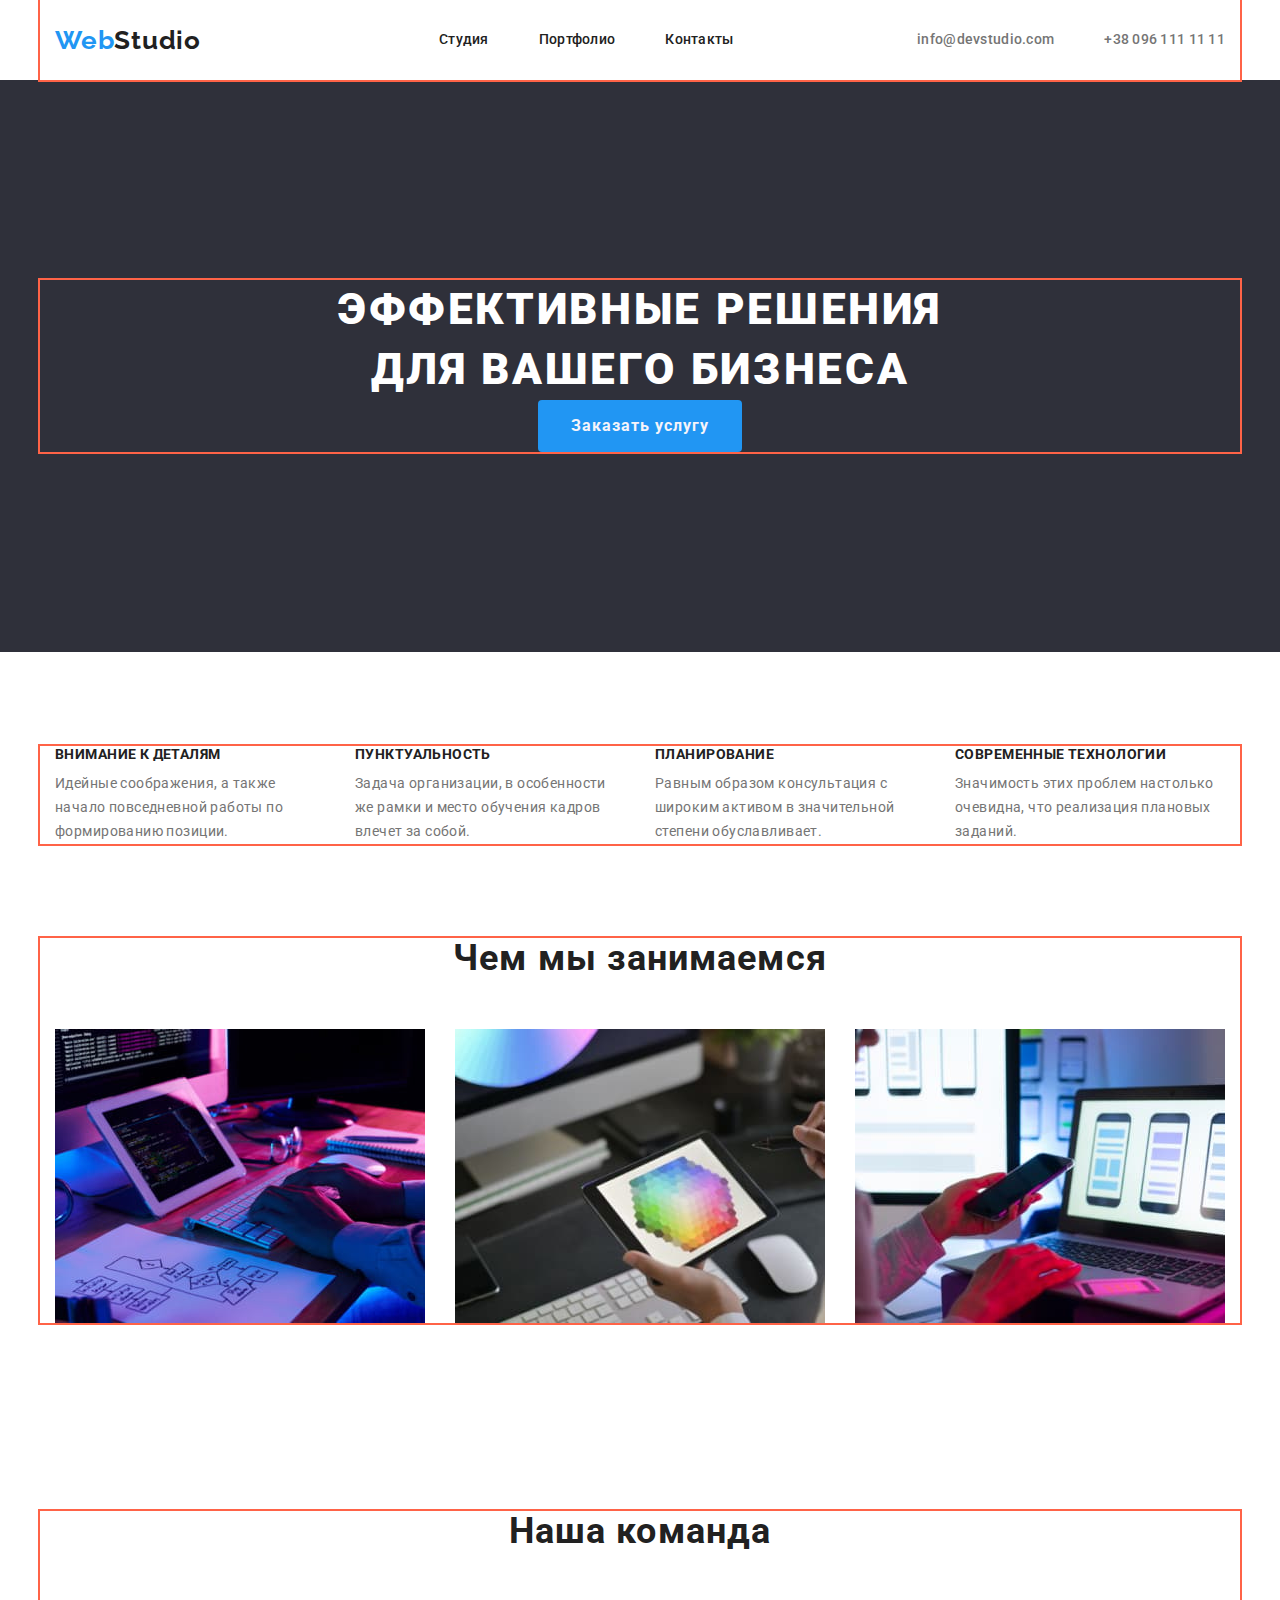
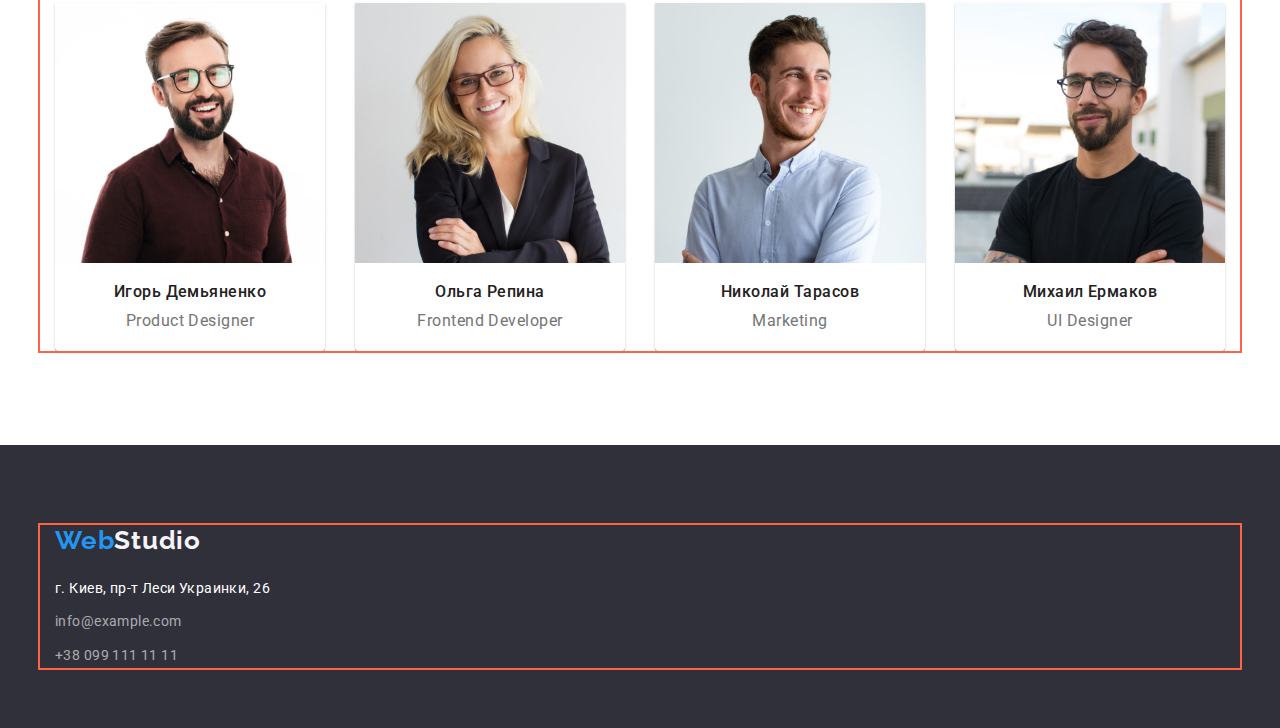
==== index.html @ 0904f3a1 "Initial commit" ====
<!DOCTYPE html>
<html lang="ru">
  <head>
    <meta charset="UTF-8" />
    <meta http-equiv="X-UA-Compatible" content="IE=edge" />
    <meta name="viewport" content="width=device-width, initial-scale=1.0" />
    <title>Homework#1</title>
    <link rel="preconnect" href="https://fonts.googleapis.com">
<link rel="preconnect" href="https://fonts.gstatic.com" crossorigin>
<link href="https://fonts.googleapis.com/css2?family=Raleway:wght@700&family=Roboto:wght@400;500;700;900&display=swap" rel="stylesheet">
<link rel="stylesheet" href="https://cdnjs.cloudflare.com/ajax/libs/modern-normalize/1.1.0/modern-normalize.min.css">
<link rel="stylesheet" href="./css/styles.css">

  </head>
  <body>
      <!--Навігація у шапці-->
    <header>
      <div class="container line">
        <nav class="main-nav">
          <a class="logo" href="./index.html">
            <span class="logo accent">Web</span><span class="logo basic">Studio</span>
          </a>
          <ul class="links list ">
            <li class="link-item">
              <a class="navigation" href="Студия">Студия</a>
            </li>
            <li class="link-item">
              <a class="navigation" href="./portfolio.html">Портфолио</a>
            </li>
            <li class="link-item">
              <a class="navigation" href="Контакты">Контакты</a>
            </li>
          </ul>
        </nav>  
        <ul class="address list">
          <li class="info">
            <a class="contact" href="mailto:info@devstudio.com">info@devstudio.com</a>
          </li>
          <li class=""info"> 
            <a class="contact" href="tel:+380961111111">+38 096 111 11 11</a>
           </li>
        </ul>   
      </div>
      
    </header>
    <main>
      <!-- Розділ Головне -->
      <section class="hero">
        <div class="container">
          <h1 class="header"> Эффективные решения <br> для вашего бизнеса</h1>
          <button class="button" type="button">Заказать услугу</button>
        </div>
        </section>
      
      <!-- Розділ Особливості -->
      <section class="section">
        <div class="container second">
          <h2 class="hidden-block">Особенности</h2>
          <ul class="feature-list list">
             <li class="list-item"> 
                <h3 class="features">Внимание к деталям</h3> 
               <p class="description"> 
                 Идейные соображения, а также начало повседневной работы по формированию позиции.
                </p>
             </li>
             <li class="list-item"> 
              <h3 class="features">Пунктуальность</h3> 
              <p class="description">
                Задача организации, в особенности же рамки и место обучения кадров влечет за собой.
              </p>
             </li>
             <li class="list-item"> 
              <h3 class="features">Планирование</h3> 
              <p class="description">
                Равным образом консультация с широким активом в значительной степени обуславливает.
              </p>
           </li>
           <li class="list-item"> 
            <h3 class="features">Современные технологии</h3> 
            <p class="description">
              Значимость этих проблем настолько очевидна, что реализация плановых заданий.
            </p>
           </li>
          </ul>
        </div>
        </section>
        

         <!-- Розділ Чим ми займаємося -->
         <section class="section what-we-do">
           <div class="container what-we-do">
            <h2 class="blocks"> Чем мы занимаемся</h2>
            <ul class="task-list">
              <li class="list-item">
               <img src="./images/img.jpg" alt="написание кода" width="370" height="294">
              </li>
              <li class="list-item">
               <img src="./images/box 3.jpg" alt="разработка приложений"width="370" height="294" >
              </li>
                <li class="list-item">
                 <img src="./images/img (1).jpg" alt="дизайн" width="370" height="294">
                </li>               
            </ul>
           </div>
         </section>
         <!-- Розділ Наша команда -->
         <section class="section">
           <div class="container">
            <h2 class="blocks">Наша команда</h2>
            <ul class="team-list">
                <li class="list-item">
                   <img src="./images/img (2).jpg" alt="Фото" width="270" height="260">
                   <h3 class="name">Игорь Демьяненко</h3>
                   <p class="occupation">Product Designer</p>
                </li>
                <li class="list-item">
                   <img src="./images/img (3).jpg" alt="Фото" width="270" height="260">
                   <h3 class="name">Ольга Репина</h3>
                   <p class="occupation">Frontend Developer</p>
                </li>
                <li class="list-item">
                   <img src="./images/img (4).jpg" alt="Фото" width="270" height="260">
                   <h3 class="name">Николай Тарасов</h3>
                   <p class="occupation">Marketing</p>
                </li>
                <li class="list-item">
                   <img src="./images/img (5).jpg" alt="Фото" width="270" height="260">
                   <h3 class="name">Михаил Ермаков</h3>
                   <p class="occupation">UI Designer</p>
                </li>                
            </ul>
           </div>   
         </section>
    </main>
      <footer class="footer">
        <div class="container footer-finish">
          <div class="webstudio">
            <a class="logotype" href="./index.html">
              <span class="logotype start">Web</span><span class="logotype end">Studio</span>
            </a>
          </div>
        
          <address class="address-footer">
              <ul class="info-list">
                  <li class="list-item">
                    <a class="map" href="https://www.google.com/maps/d/u/0/viewer?mid=10uSM3H-mIU3GznYo2szRIEphczw&hl=en_US&ll=50.427326999999984%2C30.538092&z=17">г. Киев, пр-т Леси Украинки, 26</a>
                  </li>
                  <li class="list-item">
                    <a class="contact-footer" href="mailto:info@example.com">info@example.com</a>
                  </li>
                  <li class="list-item">
                    <a class="contact-footer" href="tel:+380991111111">+38 099 111 11 11</a>
                  </li>
              </ul>
          </address>
        </div>
      </footer>
    
    
  </body>
</html>
---- css/styles.css ----
html {
    box-sizing: border-box;
}

*,
*::after,
*::before {
    box-sizing: inherit;
}

h1,
h2,
h3,
h4,
h5,
h6,
p {
    margin: 0;
}

ul{ 
    margin: 0; 
    padding: 0; 
    list-style: none; 
}

.link {
    text-decoration: none;
    color: inherit;
}

img {
    display: block;
    max-width: 100%;
    height: auto;
}

:root {
--main-text-color:#212121;
--secondary-text-color:#757575;
--main-background-color:#F5F4FA;
--secondary-background-color:#2F303A;
--logo-accent-color: #2196F3;
--logo-main-color: #F5F4FA;
--button-color: #F5F4FA;
--button-background-color:#2196F3;
--active-focus-color: #212121;
--link-text-color:#2196F3;
--link-background-color: #F5F4FA;
--rare-white-text-color: #FFFFFF;
--contacts-text-color: rgba(255, 255, 255, 0.6);
}
body{
    font-family: Roboto, sans-serif;
}

.container{
    width: 1200px;
    padding-left: 15px;
    padding-right: 15px;
    margin: 0 auto;
    outline: 2px solid tomato; 
}

/* LOGO */
.logo{
font-family: 'Raleway';
font-style: normal;
font-weight: 700;
font-size: 26px;
line-height: 1.19;
letter-spacing: 0.03em;
text-decoration: none;
}
.logo .accent{
color: var(--logo-accent-color);
}
.logo .basic{
color: var(--main-text-color);
}
/* LINKS */
.navigation{
color: var(--main-text-color);
text-decoration: none;
}
.navigation:hover {
 background-color: transparent;
 color: #2196F3;
 }
 .navigation:focus {
  color: var(--active-focus-color);
}
.navigation:active {
  color: var(--active-focus-color);
 }
.navigation {
 cursor: pointer;
 text-decoration: none;
 }
 .links .navigation{
     display: block;
     padding-top: 32px;
     padding-bottom: 32px;
 }
 /* WEBSTUDIO HEADER*/
 .line{
    display: flex;
    align-items: center;

} 
  /*LINKS */
  .links {
      display: flex;
  }
.link-item{
font-weight: 500;
font-size: 14px;
line-height: 1.14;
letter-spacing: 0.02em;
text-decoration: none;
list-style-type: none; 
color: var(--main-text-color);
background-color: transparent;
}
.links .link-item:not(:last-child){
    margin-right: 50px;
}
.links{
    margin-left: 238px;
}
.main-nav{
    display: flex;
    align-items: center;

}
.contact{
    list-style-type: none; 
}

.address{
    margin-left: auto;
}
/* ADDRESS */
.address{
    display: flex;
    align-items: center;
}
.address{
color: var(--secondary-text-color);
font-weight: 500;
font-size: 14px;
line-height: 1.14;
letter-spacing: 0.02em;
text-decoration: none;
list-style-type: none;
}
.address .info:not(:last-child){
    margin-right: 50px;
}
.address .contact{
    display: block;
    padding-top: 32px;
    padding-bottom: 32px;

}

.contact:hover {
background-color: transparent;
color: var(--link-text-color);
}
.contact:focus {
    color: var(--active-focus-color);
}
.contact:active {
    color: var(--active-focus-color);
}
.contact {
    cursor: pointer;
}
.contact{
    color:  var(--secondary-text-color);
    text-decoration: none;
}


/* MAIN */
.hero{
    background-color: var(--secondary-background-color);
    text-align: center;
    padding-top: 200px;
    padding-bottom: 200px;
  
}
.header{
color: var(--rare-white-text-color);
background-color: var(--secondary-background-color);

font-weight: 900;
font-size: 44px;
line-height: 1.36;
text-align: center;
letter-spacing: 0.06em;
text-transform: uppercase;
}
.button{
    border-radius: 4px;
    padding: 10px 32px;
    border: 1px solid transparent;
    align-items: center;
    text-align: center;
    
    font-weight: 700;
    font-size: 16px;
    line-height: 1.87;
    
    letter-spacing: 0.06em;
    color: var(--button-color);
    background-color: var(--button-background-color);
    }
.button:hover {
    background: var(--button-background-color);
    color: var(--button-color);
}
.button:focus {
    color: var(--active-focus-color);
}
.button:active {
    color: var(--active-focus-color);
}
.button{
    cursor: pointer;
}

/* SECTIONS */
.section{
    padding-top: 94px;
    padding-bottom: 94px;
}
/* FEATURES */

.blocks{
font-weight: 700;
font-size: 36px;
line-height: 1.16;
text-align: center;
letter-spacing: 0.03em;
color: var(--main-text-color);
}
.hidden-block{
    position: absolute;
    width: 1px;
    height: 1px;
    margin: -1px;
    border: 0;
    padding: 0;
    white-space: nowrap;
    clip-path: inset(100%);
    clip: rect(0 0 0 0);
    overflow: hidden;
}
.feature-list{
    display: flex;
}
.feature-list .list-item{
    width: 270px;
}
.feature-list .list-item:not(:last-child){
margin-right: 30px;
}

.list-item{
    list-style-type: none;
    text-decoration: none;
}
.features{
font-weight: 700;
font-size: 14px;
line-height: 1.16;
letter-spacing: 0.03em;
text-transform: uppercase;
color: var(--main-text-color);
}
.features{
    margin-bottom: 10px;
}
.description{
font-weight: 400;
font-size: 14px;
line-height: 1.71;
letter-spacing: 0.03em;
color: var(--secondary-text-color);
}
/* WHAT WE DO */
.what-we-do{
    padding-top: 0;
}
.blocks{
    margin-bottom: 50px;
}
.task-list{
    display: flex;
}
.what-we-do .list-item{
    width: 370px;
}
.what-we-do .list-item:not(:last-child){
    margin-right: 30px;
}
/* COMMAND */
.team-list{
    display: flex;
}
.team-list .list-item:not(:last-child){
    margin-right: 30px;  
}
.team-list .list-item{
    box-shadow: 0px 1px 3px rgba(0, 0, 0, 0.12), 0px 1px 1px rgba(0, 0, 0, 0.14), 0px 2px 1px rgba(0, 0, 0, 0.2);
border-radius: 0px 0px 4px 4px;
}

.name{
font-weight: 500;
font-size: 16px;
line-height: 1.18;
text-align: center;
letter-spacing: 0.03em;
color: var(--main-text-color);
padding-top: 20px;
margin-bottom: 10px;
}
.occupation{
    padding-bottom: 20px;
}
.occupation{
    font-weight: 400;
    font-size: 16px;
    line-height: 1.18;
    text-align: center;
    letter-spacing: 0.03em;
    color: var(--secondary-text-color);
}
/* ....................PORTFOLIO................ */
.button-list{
    display: flex;
    justify-content: center;
}

.button-list .button-item:not(:last-child){
    margin-right: 10px;
}
.button-list{
    list-style-type: none;
}
.button-list{
    margin-bottom: 50px;
}
.btn:hover {
    background: var(--button-background-color);
    color: var(--button-color);
}
.btn:focus {
    color: var(--button-background-color);
}
.btn:active {
    color: var(--button-background-color);
}
.btn {
    cursor: pointer;
}
.btn{
display: inline-block;
border-radius: 4px;
padding: 6px 22px;
min-width: 72px;
border: 1px solid transparent;

font-weight: 500;
font-size: 16px;
line-height: 1.62;
text-align: center;
letter-spacing: 0.03em;
text-align: center;
color: var(--main-text-color)
background-color: var(--link-background-color);
}


/* ...............PICTURES................... */
 .image-list{
    display: flex;
    flex-wrap: wrap;
}
.image-list{
list-style-type: none;
}
.image-item{
margin-right: 30px;
margin-bottom: 30px;
}
.image-item:nth-child(3n) {
 margin-right: 0;
 }
.image-item:nth-last-child(-n + 3) {
    margin-bottom: 0;
}
.image-item{
    width: 370px;
    border: 1px solid #EEEEEE;
}

.image-name{
font-weight: 700;
font-size: 18px;
line-height: 2;
letter-spacing: 0.06em;
color: var(--main-text-color);
padding-top: 20px;
margin-bottom: 5px;
}
.image-name{
    padding-left: 24px;
    padding-right: 24px;
}
.type{
font-weight: 400;
font-size: 16px;
line-height: 1.87;
letter-spacing: 0.03em;
color: var(--secondary-text-color);
padding-bottom: 20px;
}
.type{
    padding-left: 24px;
    padding-right: 24px;
}

/* ................................FOOTER .............*/
.container  .footer-finish{
max-width: 1600px;
}
.webstudio{
    margin-top: 20px;
    margin-bottom: 20px;
}
.logotype {
font-family: 'Raleway';
font-weight: 700;
font-size: 26px;
line-height: 1.19;
letter-spacing: 0.03em;
text-decoration: none;

}
.logotype .start{
color: var(--logo-accent-color);
}
.logotype .end {
    color: var(--logo-main-color);
}
.footer{
    padding-top:60px ;
    padding-bottom:60px ;
}
.footer {
background: var(--secondary-background-color);
font-style: normal;
font-weight: 400;
font-size: 14px;
line-height: 1.7;
letter-spacing: 0.03em;

}
.address-footer{
font-style: normal;
font-size: 14px;
line-height: 1.7;
letter-spacing: 0.03em;
}
.info-list .list-item:not(:last-child){
    margin-bottom: 10px;
}
.map{
    color: var(--rare-white-text-color);
    text-decoration: none;
}
.contact-footer{
    color: var(--contacts-text-color);
    text-decoration: none;
}
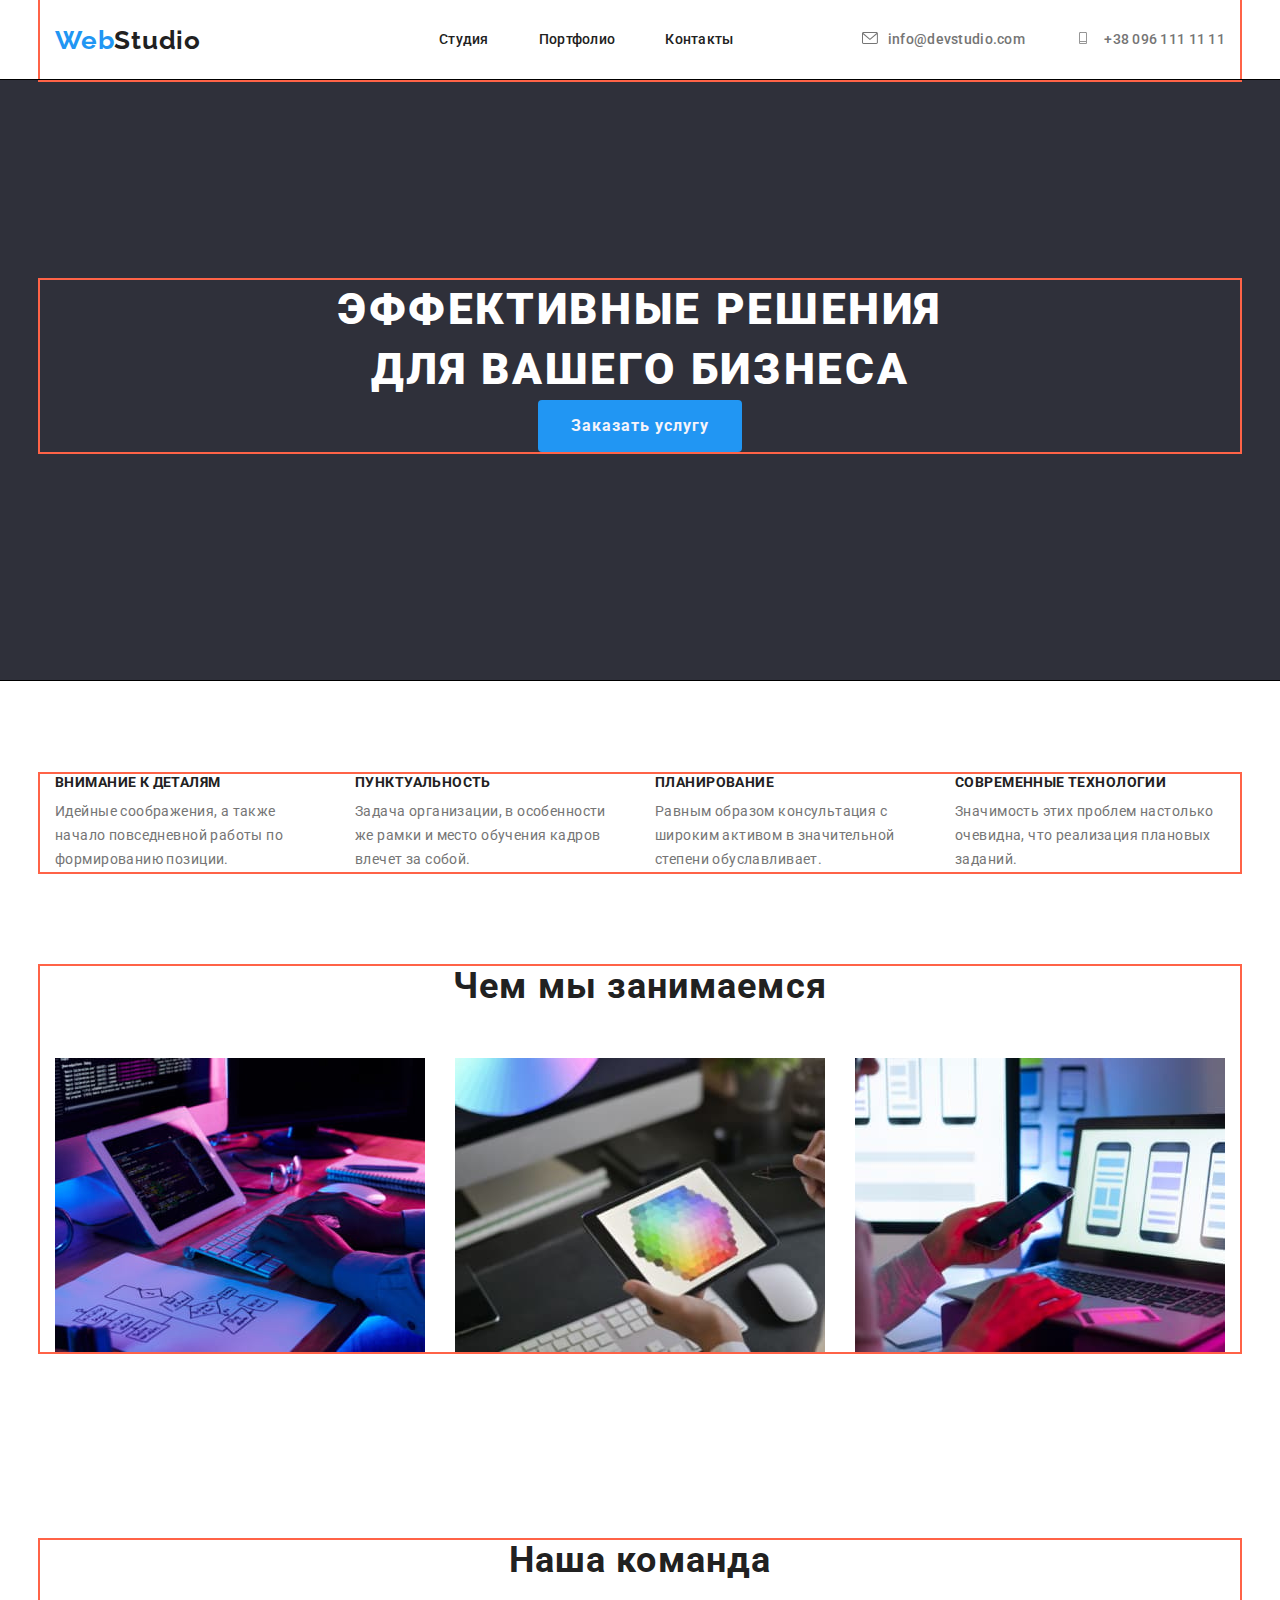
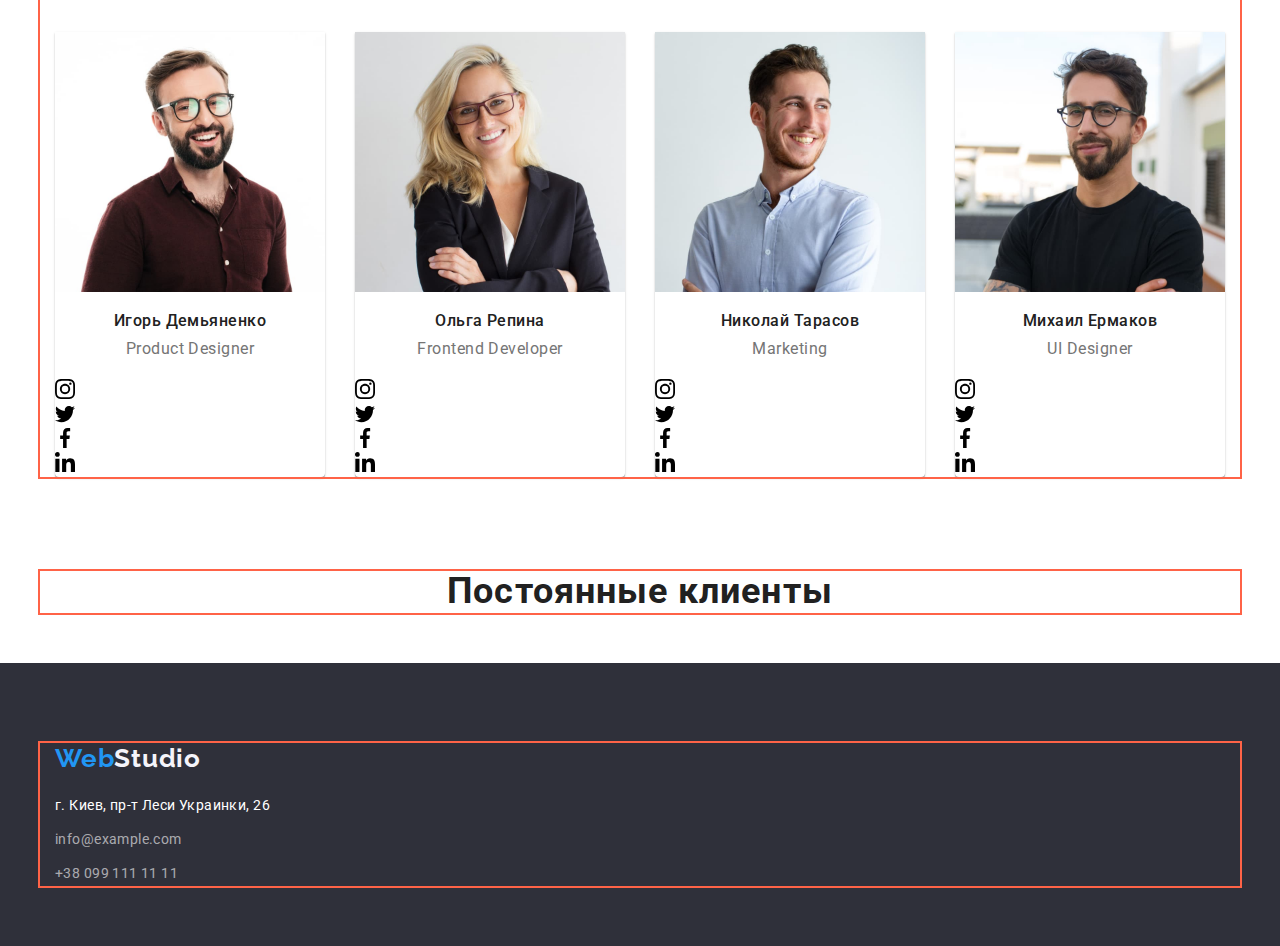
==== commit fad1864a: "кенвоы" ====
--- a/index.html
+++ b/index.html
@@ -34,10 +34,18 @@
         </nav>  
         <ul class="address list">
           <li class="info">
-            <a class="contact" href="mailto:info@devstudio.com">info@devstudio.com</a>
+            <a class="contact" href="mailto:info@devstudio.com">
+              <svg class="icon" width="16" height="12"> 
+                <use href="./images/icon/sprite.svg#envelope"></use> 
+            </svg>info@devstudio.com
+            </a>
           </li>
-          <li class=""info"> 
-            <a class="contact" href="tel:+380961111111">+38 096 111 11 11</a>
+          <li class="info"> 
+            <a class="contact" href="tel:+380961111111">
+              <svg class="icon" width="16" height="12"> 
+                <use href="./images/icon/sprite.svg#phone"></use> 
+            </svg> +38 096 111 11 11
+          </a>
            </li>
         </ul>   
       </div>
@@ -56,7 +64,7 @@
       <section class="section">
         <div class="container second">
           <h2 class="hidden-block">Особенности</h2>
-          <ul class="feature-list list">
+          <ul class="feature-list ">
              <li class="list-item"> 
                 <h3 class="features">Внимание к деталям</h3> 
                <p class="description"> 
@@ -112,24 +120,170 @@
                    <img src="./images/img (2).jpg" alt="Фото" width="270" height="260">
                    <h3 class="name">Игорь Демьяненко</h3>
                    <p class="occupation">Product Designer</p>
+                   <ul class="network-list"> 
+                    <li class="network-item"> 
+                        <a class="network-link" href="" aria-label="Instagram"> 
+                            <svg class="network-icon" width="20" height="20"> 
+                                <use href="./images/icon/sprite.svg#instagram"></use> 
+                            </svg> 
+                        </a> 
+                    </li> 
+                    <li class="network-item"> 
+                        <a class="network-link" href="" aria-label="Twitter"> 
+                            <svg class="network-icon" width="20" height="20"> 
+                                <use href="./images/icon/sprite.svg#twitter"></use> 
+                            </svg> 
+                        </a> 
+                    </li> 
+                    <li class="network-item"> 
+                        <a class="network-link" href="" aria-label="Facebook"> 
+                            <svg class="network-icon" width="20" height="20"> 
+                                <use href="./images/icon/sprite.svg#facebook"></use> 
+                            </svg> 
+                        </a> 
+                    </li> 
+                    <li class="network-item"> 
+                        <a class="network-link" href="" aria-label="Linkedin"> 
+                            <svg class="network-icon" width="20" height="20"> 
+                                <use href="./images/icon/sprite.svg#linkedin"></use> 
+                            </svg> 
+                        </a> 
+                    </li> 
+                </ul>
                 </li>
                 <li class="list-item">
                    <img src="./images/img (3).jpg" alt="Фото" width="270" height="260">
                    <h3 class="name">Ольга Репина</h3>
                    <p class="occupation">Frontend Developer</p>
+                   <ul class="network-list"> 
+                    <li class="network-item"> 
+                        <a class="network-link" href="" aria-label="Instagram"> 
+                            <svg class="network-icon" width="20" height="20"> 
+                                <use href="./images/icon/sprite.svg#instagram"></use> 
+                            </svg> 
+                        </a> 
+                    </li> 
+                    <li class="network-item"> 
+                        <a class="network-link" href="" aria-label="Twitter"> 
+                            <svg class="network-icon" width="20" height="20"> 
+                                <use href="./images/icon/sprite.svg#twitter"></use> 
+                            </svg> 
+                        </a> 
+                    </li> 
+                    <li class="network-item"> 
+                        <a class="network-link" href="" aria-label="Facebook"> 
+                            <svg class="network-icon" width="20" height="20"> 
+                                <use href="./images/icon/sprite.svg#facebook"></use> 
+                            </svg> 
+                        </a> 
+                    </li> 
+                    <li class="network-item"> 
+                        <a class="network-link" href="" aria-label="Linkedin"> 
+                            <svg class="network-icon" width="20" height="20"> 
+                                <use href="./images/icon/sprite.svg#linkedin"></use> 
+                            </svg> 
+                        </a> 
+                    </li> 
+                </ul>
                 </li>
                 <li class="list-item">
                    <img src="./images/img (4).jpg" alt="Фото" width="270" height="260">
                    <h3 class="name">Николай Тарасов</h3>
                    <p class="occupation">Marketing</p>
+                   <ul class="network-list"> 
+                    <li class="network-item"> 
+                        <a class="network-link" href="" aria-label="Instagram"> 
+                            <svg class="network-icon" width="20" height="20"> 
+                                <use href="./images/icon/sprite.svg#instagram"></use> 
+                            </svg> 
+                        </a> 
+                    </li> 
+                    <li class="network-item"> 
+                        <a class="network-link" href="" aria-label="Twitter"> 
+                            <svg class="network-icon" width="20" height="20"> 
+                                <use href="./images/icon/sprite.svg#twitter"></use> 
+                            </svg> 
+                        </a> 
+                    </li> 
+                    <li class="network-item"> 
+                        <a class="network-link" href="" aria-label="Facebook"> 
+                            <svg class="network-icon" width="20" height="20"> 
+                                <use href="./images/icon/sprite.svg#facebook"></use> 
+                            </svg> 
+                        </a> 
+                    </li> 
+                    <li class="network-item"> 
+                        <a class="network-link" href="" aria-label="Linkedin"> 
+                            <svg class="network-icon" width="20" height="20"> 
+                                <use href="./images/icon/sprite.svg#linkedin"></use> 
+                            </svg> 
+                        </a> 
+                    </li> 
+                </ul>
                 </li>
                 <li class="list-item">
                    <img src="./images/img (5).jpg" alt="Фото" width="270" height="260">
                    <h3 class="name">Михаил Ермаков</h3>
                    <p class="occupation">UI Designer</p>
+                   <ul class="network-list"> 
+                    <li class="network-item"> 
+                        <a class="network-link" href="" aria-label="Instagram"> 
+                            <svg class="network-icon" width="20" height="20"> 
+                                <use href="./images/icon/sprite.svg#instagram"></use> 
+                            </svg> 
+                        </a> 
+                    </li> 
+                    <li class="network-item"> 
+                        <a class="network-link" href="" aria-label="Twitter"> 
+                            <svg class="network-icon" width="20" height="20"> 
+                                <use href="./images/icon/sprite.svg#twitter"></use> 
+                            </svg> 
+                        </a> 
+                    </li> 
+                    <li class="network-item"> 
+                        <a class="network-link" href="" aria-label="Facebook"> 
+                            <svg class="network-icon" width="20" height="20"> 
+                                <use href="./images/icon/sprite.svg#facebook"></use> 
+                            </svg> 
+                        </a> 
+                    </li> 
+                    <li class="network-item"> 
+                        <a class="network-link" href="" aria-label="Linkedin"> 
+                            <svg class="network-icon" width="20" height="20"> 
+                                <use href="./images/icon/sprite.svg#linkedin"></use> 
+                            </svg> 
+                        </a> 
+                    </li> 
+                </ul>
                 </li>                
             </ul>
            </div>   
+         </section>
+         <section>
+           <div class="container">
+            <h2 class="blocks">Постоянные клиенты</h2>
+            <ul class="clients-list">
+              <li class="list-item"> <a href=""></a>
+
+              </li>
+              <li class="list-item"> <a href=""></a>
+
+              </li>
+              <li class="list-item"> <a href=""></a>
+
+              </li>
+              <li class="list-item"> <a href=""></a>
+
+              </li>
+              <li class="list-item"> <a href=""></a>
+
+              </li>
+              <li class="list-item"> <a href=""></a>
+
+              </li>
+            </ul>
+           </div>
+           
          </section>
     </main>
       <footer class="footer">
--- a/css/styles.css
+++ b/css/styles.css
@@ -181,15 +181,37 @@
     color:  var(--secondary-text-color);
     text-decoration: none;
 }
-
+/* .......ICON......... */
+.icon{
+    margin-right: 10px;
+    fill: currentColor;
+}
+.icon:hover,
+.icon:focus{
+    color: var(--link-text-color);
+}
 
 /* MAIN */
+
 .hero{
     background-color: var(--secondary-background-color);
     text-align: center;
     padding-top: 200px;
     padding-bottom: 200px;
-  
+    max-width: 1600px;
+    height: 600px;
+    margin-left: auto;
+    margin-right: auto;
+    outline: 1px solid black;
+    
+    background-image: linear-gradient(
+        to right,
+        rgba(47, 48, 58, 0.4)
+    ),
+    url("./images/hero.jpg");
+    background-repeat: no-repeat;
+    background-position: center;
+    background-size: cover;
 }
 .header{
 color: var(--rare-white-text-color);
@@ -306,7 +328,7 @@
 .what-we-do .list-item:not(:last-child){
     margin-right: 30px;
 }
-/* COMMAND */
+/* .................................................COMMAND ......................................*/
 .team-list{
     display: flex;
 }
@@ -339,6 +361,12 @@
     letter-spacing: 0.03em;
     color: var(--secondary-text-color);
 }
+
+.network-icon:hover,
+.network-icon:focus{
+    color: red
+}
+
 /* ....................PORTFOLIO................ */
 .button-list{
     display: flex;
@@ -380,7 +408,7 @@
 text-align: center;
 letter-spacing: 0.03em;
 text-align: center;
-color: var(--main-text-color)
+color: var(--main-text-color);
 background-color: var(--link-background-color);
 }
 
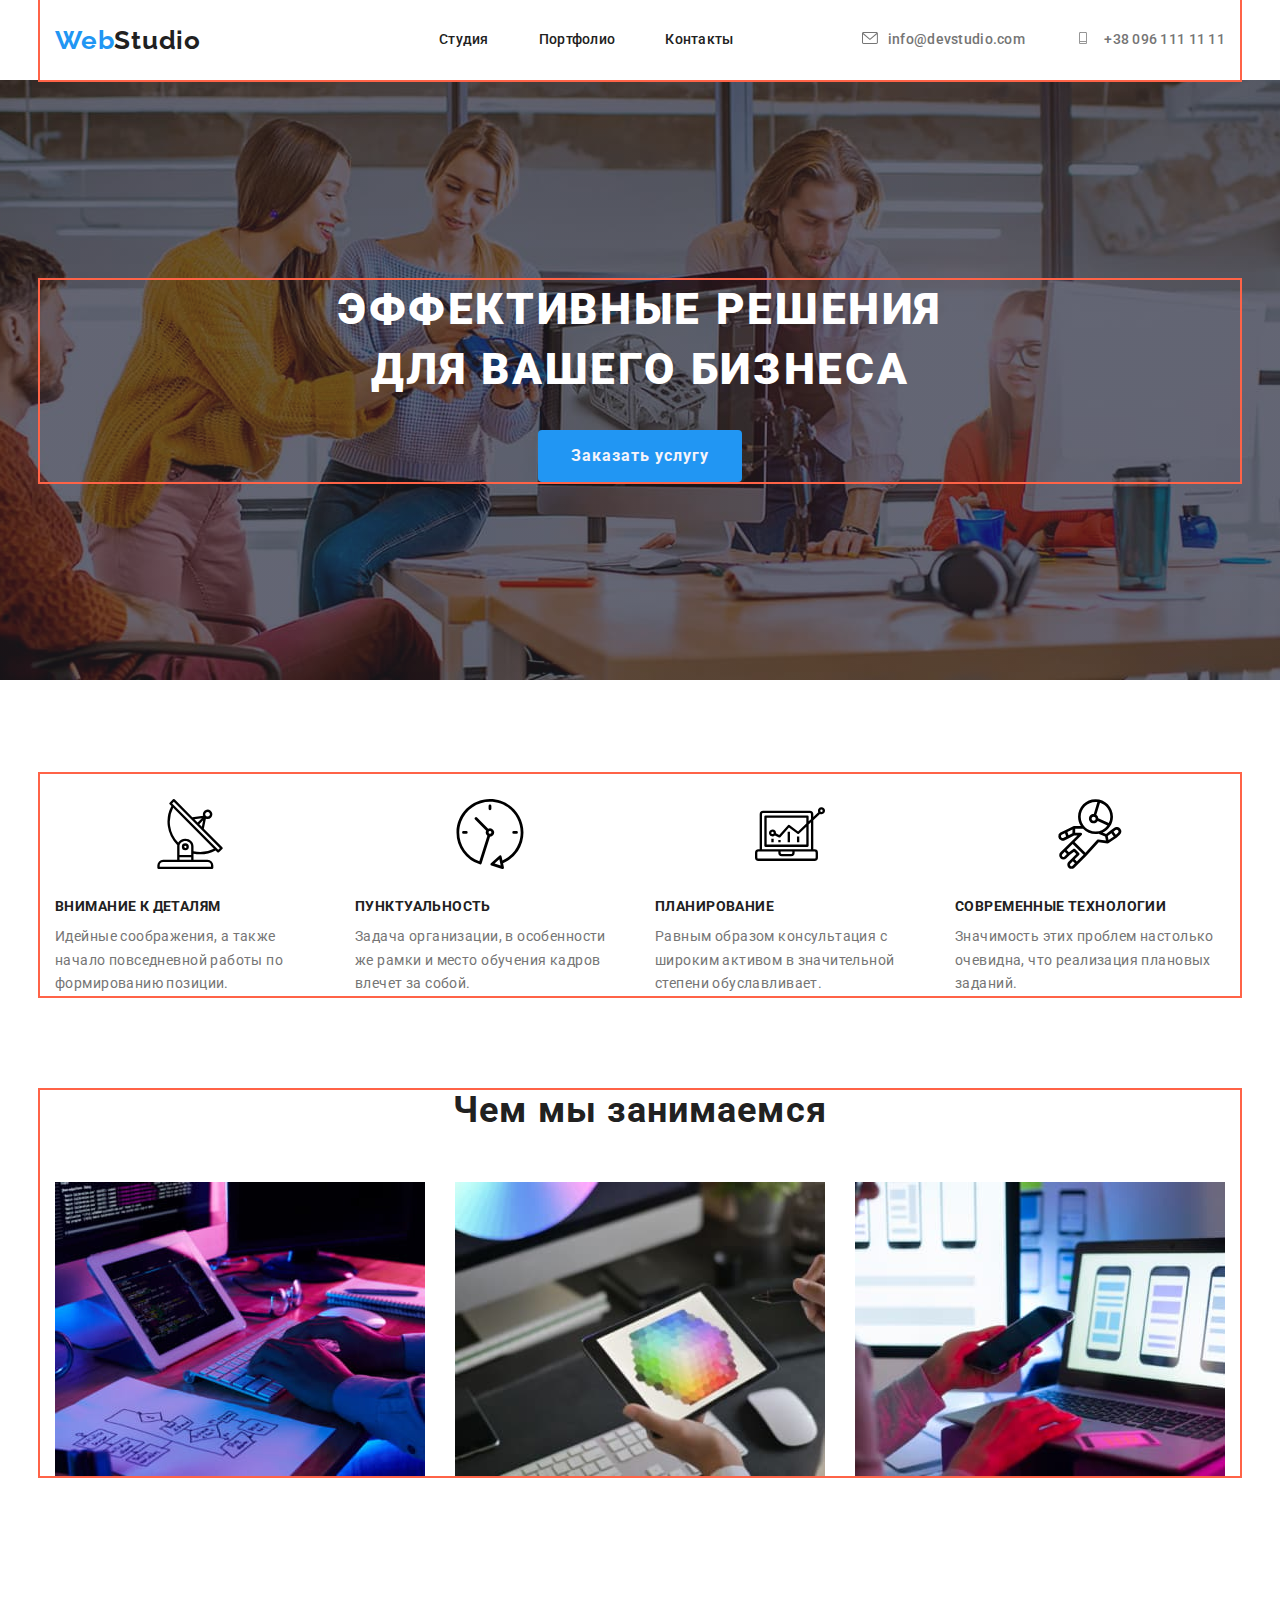
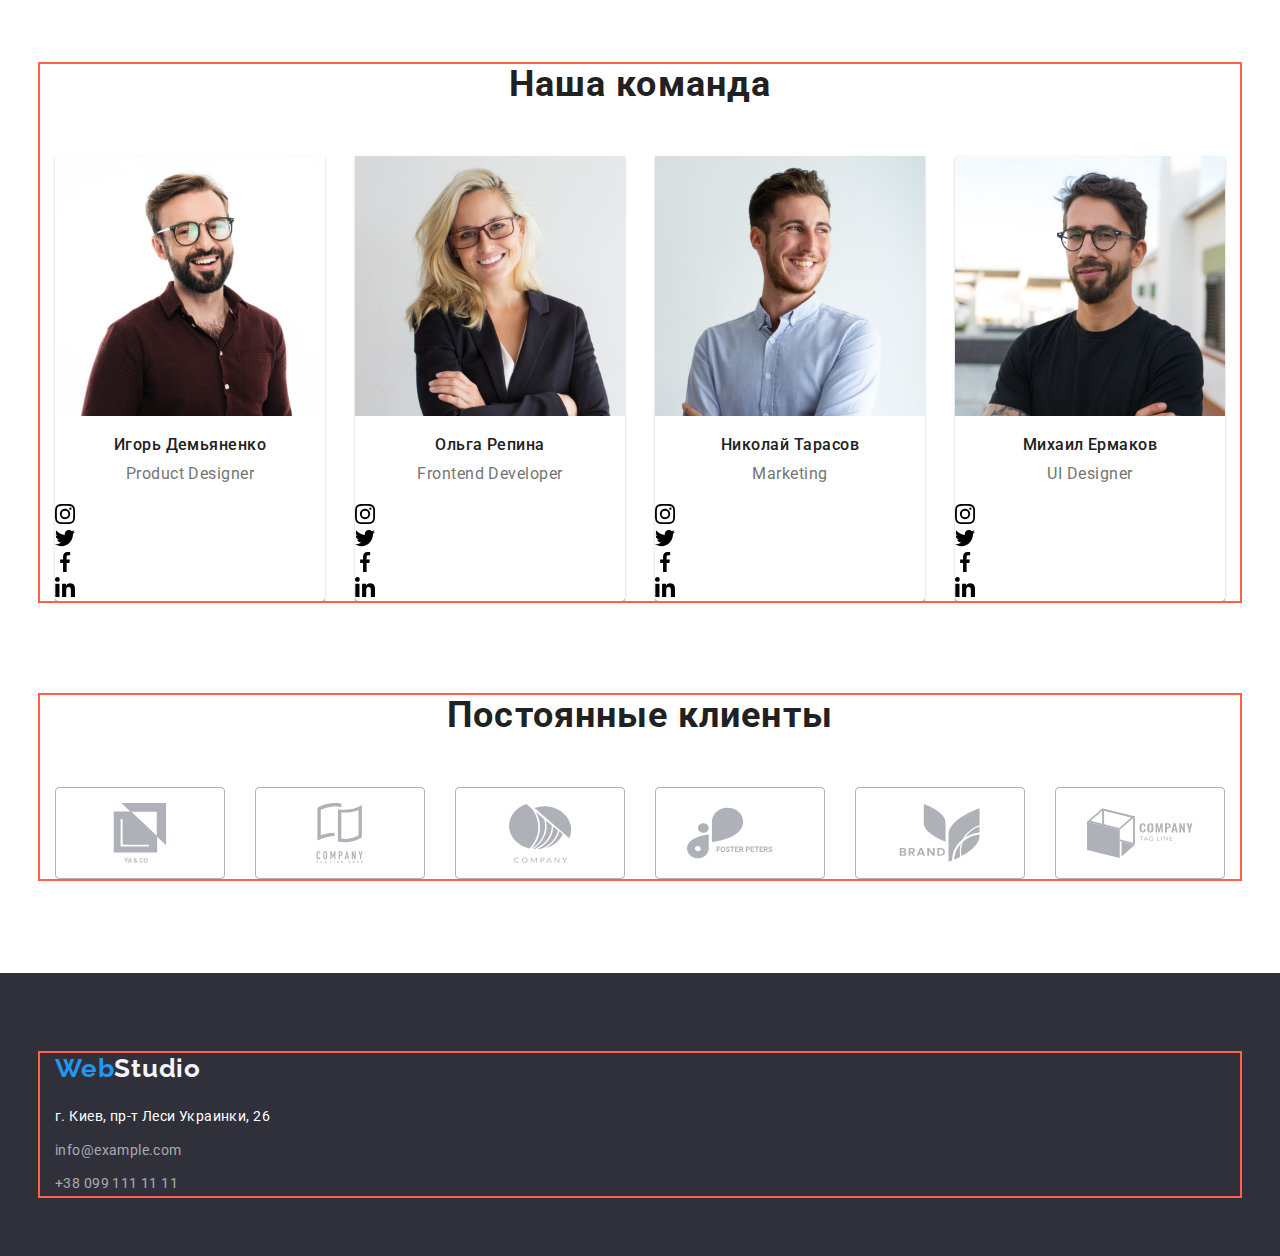
==== commit 8e57048c: "алкн7" ====
--- a/index.html
+++ b/index.html
@@ -13,7 +13,7 @@
 
   </head>
   <body>
-      <!--Навігація у шапці-->
+      <!-- <!-............................................NAVIGATION................................-> -->
     <header>
       <div class="container line">
         <nav class="main-nav">
@@ -52,7 +52,7 @@
       
     </header>
     <main>
-      <!-- Розділ Головне -->
+      <!-- ...................................................MAIN.......................... -->
       <section class="hero">
         <div class="container">
           <h1 class="header"> Эффективные решения <br> для вашего бизнеса</h1>
@@ -60,30 +60,51 @@
         </div>
         </section>
       
-      <!-- Розділ Особливості -->
+      <!-- ..........................................FEATURES.................................. -->
       <section class="section">
         <div class="container second">
           <h2 class="hidden-block">Особенности</h2>
           <ul class="feature-list ">
              <li class="list-item"> 
+               <div class="background-icon">
+                  <svg class="feature-icon" width="70" height="70">
+                <use href="./images/icon/sprite.svg#antenna"></use>
+                  </svg>
+               </div>
                 <h3 class="features">Внимание к деталям</h3> 
                <p class="description"> 
                  Идейные соображения, а также начало повседневной работы по формированию позиции.
                 </p>
              </li>
              <li class="list-item"> 
+               <div class="background-icon"> 
+                 <svg class="feature-icon" width="70" height="70">
+                <use href="./images/icon/sprite.svg#clock"></use>
+                 </svg>
+               </div>          
               <h3 class="features">Пунктуальность</h3> 
               <p class="description">
                 Задача организации, в особенности же рамки и место обучения кадров влечет за собой.
               </p>
              </li>
              <li class="list-item"> 
+               <div class="background-icon"> 
+                 <svg class="feature-icon" width="70" height="70">
+                <use href="./images/icon/sprite.svg#computer"></use>
+                 </svg>
+               </div>
+              
               <h3 class="features">Планирование</h3> 
               <p class="description">
                 Равным образом консультация с широким активом в значительной степени обуславливает.
               </p>
            </li>
            <li class="list-item"> 
+             <div class="background-icon"> 
+               <svg class="feature-icon" width="70" height="70">
+              <use href="./images/icon/sprite.svg#space"></use>
+              </svg>
+             </div>       
             <h3 class="features">Современные технологии</h3> 
             <p class="description">
               Значимость этих проблем настолько очевидна, что реализация плановых заданий.
@@ -94,7 +115,7 @@
         </section>
         
 
-         <!-- Розділ Чим ми займаємося -->
+         <!-- .....................................WHAT....... WE.....DO........... -->
          <section class="section what-we-do">
            <div class="container what-we-do">
             <h2 class="blocks"> Чем мы занимаемся</h2>
@@ -111,7 +132,7 @@
             </ul>
            </div>
          </section>
-         <!-- Розділ Наша команда -->
+         <!-- ...................................COMMAND..........................-->
          <section class="section">
            <div class="container">
             <h2 class="blocks">Наша команда</h2>
@@ -259,31 +280,55 @@
             </ul>
            </div>   
          </section>
+         <!-- ..........................CLIENTS.............................. -->
          <section>
            <div class="container">
             <h2 class="blocks">Постоянные клиенты</h2>
-            <ul class="clients-list">
-              <li class="list-item"> <a href=""></a>
-
-              </li>
-              <li class="list-item"> <a href=""></a>
-
-              </li>
-              <li class="list-item"> <a href=""></a>
-
-              </li>
-              <li class="list-item"> <a href=""></a>
-
-              </li>
-              <li class="list-item"> <a href=""></a>
-
-              </li>
-              <li class="list-item"> <a href=""></a>
-
-              </li>
-            </ul>
-           </div>
-           
+            <ul class="clients-list ">
+              <li class="clients-item">
+                  <a class="clients-link" href="">
+                      <svg class="clients-logo" width="106" height="60">
+                          <use href="./images/icon/sprite.svg#clients1"></use>
+                      </svg>
+                  </a>
+              </li>
+              <li class="clients-item">
+                  <a class="clients-link " href="">
+                      <svg class="clients-logo" width="106" height="60">
+                          <use href="./images/icon/sprite.svg#clients2"></use>
+                      </svg>
+                  </a>
+              </li>
+              <li class="clients-item">
+                  <a class="clients-link " href="">
+                      <svg class="clients-logo" width="106" height="60">
+                          <use href="./images/icon/sprite.svg#clients3"></use>
+                      </svg>
+                  </a>
+              </li>
+              <li class="clients-item">
+                  <a class="clients-link" href="">
+                      <svg class="clients-logo" width="106" height="60">
+                          <use href="./images/icon/sprite.svg#clients4"></use>
+                      </svg>
+                  </a>
+              </li>
+              <li class="clients-item">
+                  <a class="clients-link" href="">
+                      <svg class="clients-logo" width="106" height="60">
+                          <use href="./images/icon/sprite.svg#clients5"></use>
+                      </svg>
+                  </a>
+              </li>
+              <li class="clients-item">
+                  <a class="clients-link " href="">
+                      <svg class="clients-logo" width="106" height="60">
+                          <use href="./images/icon/sprite.svg#clients6"></use>
+                      </svg>
+                  </a>
+              </li>
+          </ul>
+           </div> 
          </section>
     </main>
       <footer class="footer">
--- a/css/styles.css
+++ b/css/styles.css
@@ -194,7 +194,17 @@
 /* MAIN */
 
 .hero{
-    background-color: var(--secondary-background-color);
+    background-image: linear-gradient(
+        to right,
+        rgba(47, 48, 58, 0.4),
+        rgba(47, 48, 58, 0.4)
+    ),
+    url("../images/hero.jpg");
+    background-repeat: no-repeat;
+    background-position: center;
+    background-size: cover;
+}
+.hero{
     text-align: center;
     padding-top: 200px;
     padding-bottom: 200px;
@@ -202,20 +212,12 @@
     height: 600px;
     margin-left: auto;
     margin-right: auto;
-    outline: 1px solid black;
-    
-    background-image: linear-gradient(
-        to right,
-        rgba(47, 48, 58, 0.4)
-    ),
-    url("./images/hero.jpg");
-    background-repeat: no-repeat;
-    background-position: center;
-    background-size: cover;
-}
+}
+
+
 .header{
 color: var(--rare-white-text-color);
-background-color: var(--secondary-background-color);
+/* background-color: var(--secondary-background-color); */
 
 font-weight: 900;
 font-size: 44px;
@@ -223,6 +225,7 @@
 text-align: center;
 letter-spacing: 0.06em;
 text-transform: uppercase;
+padding-bottom: 30px;
 }
 .button{
     border-radius: 4px;
@@ -312,7 +315,12 @@
 letter-spacing: 0.03em;
 color: var(--secondary-text-color);
 }
-/* WHAT WE DO */
+.background-icon{
+   padding: 25px 100px;
+   justify-content: center;
+   align-items: center;
+}
+/* ............................................................WHAT WE DO .............................*/
 .what-we-do{
     padding-top: 0;
 }
@@ -361,12 +369,41 @@
     letter-spacing: 0.03em;
     color: var(--secondary-text-color);
 }
-
-.network-icon:hover,
-.network-icon:focus{
-    color: red
-}
-
+/* ................................... ..... . . .  .. .CLIENTS...................................... */
+.clients-list{
+    display: flex;  
+    margin-bottom: 94px;
+}
+.clients-item{
+    display: flex;
+    align-items: center;
+    justify-content: center;
+    cursor: pointer;
+    width: 170px;
+}
+.clients-item:not(:last-child) {
+    margin-right: 30px;
+}
+.clients-link {
+    fill: #AFB1B8;
+    display: flex;
+    width: 170px;
+    height: 92px;
+    justify-content: center;
+    align-items: center;
+    color: #AFB1B8;
+    border: 1px solid #AFB1B8;
+    border-radius: 4px;
+    cursor: pointer;
+}
+.clients-link:hover,
+.clients-link:focus {
+  color: var(--button-background-color);
+  border: 1px solid var(--button-background-color);
+}
+.clients-logo{
+    fill: currentColor;
+}
 /* ....................PORTFOLIO................ */
 .button-list{
     display: flex;
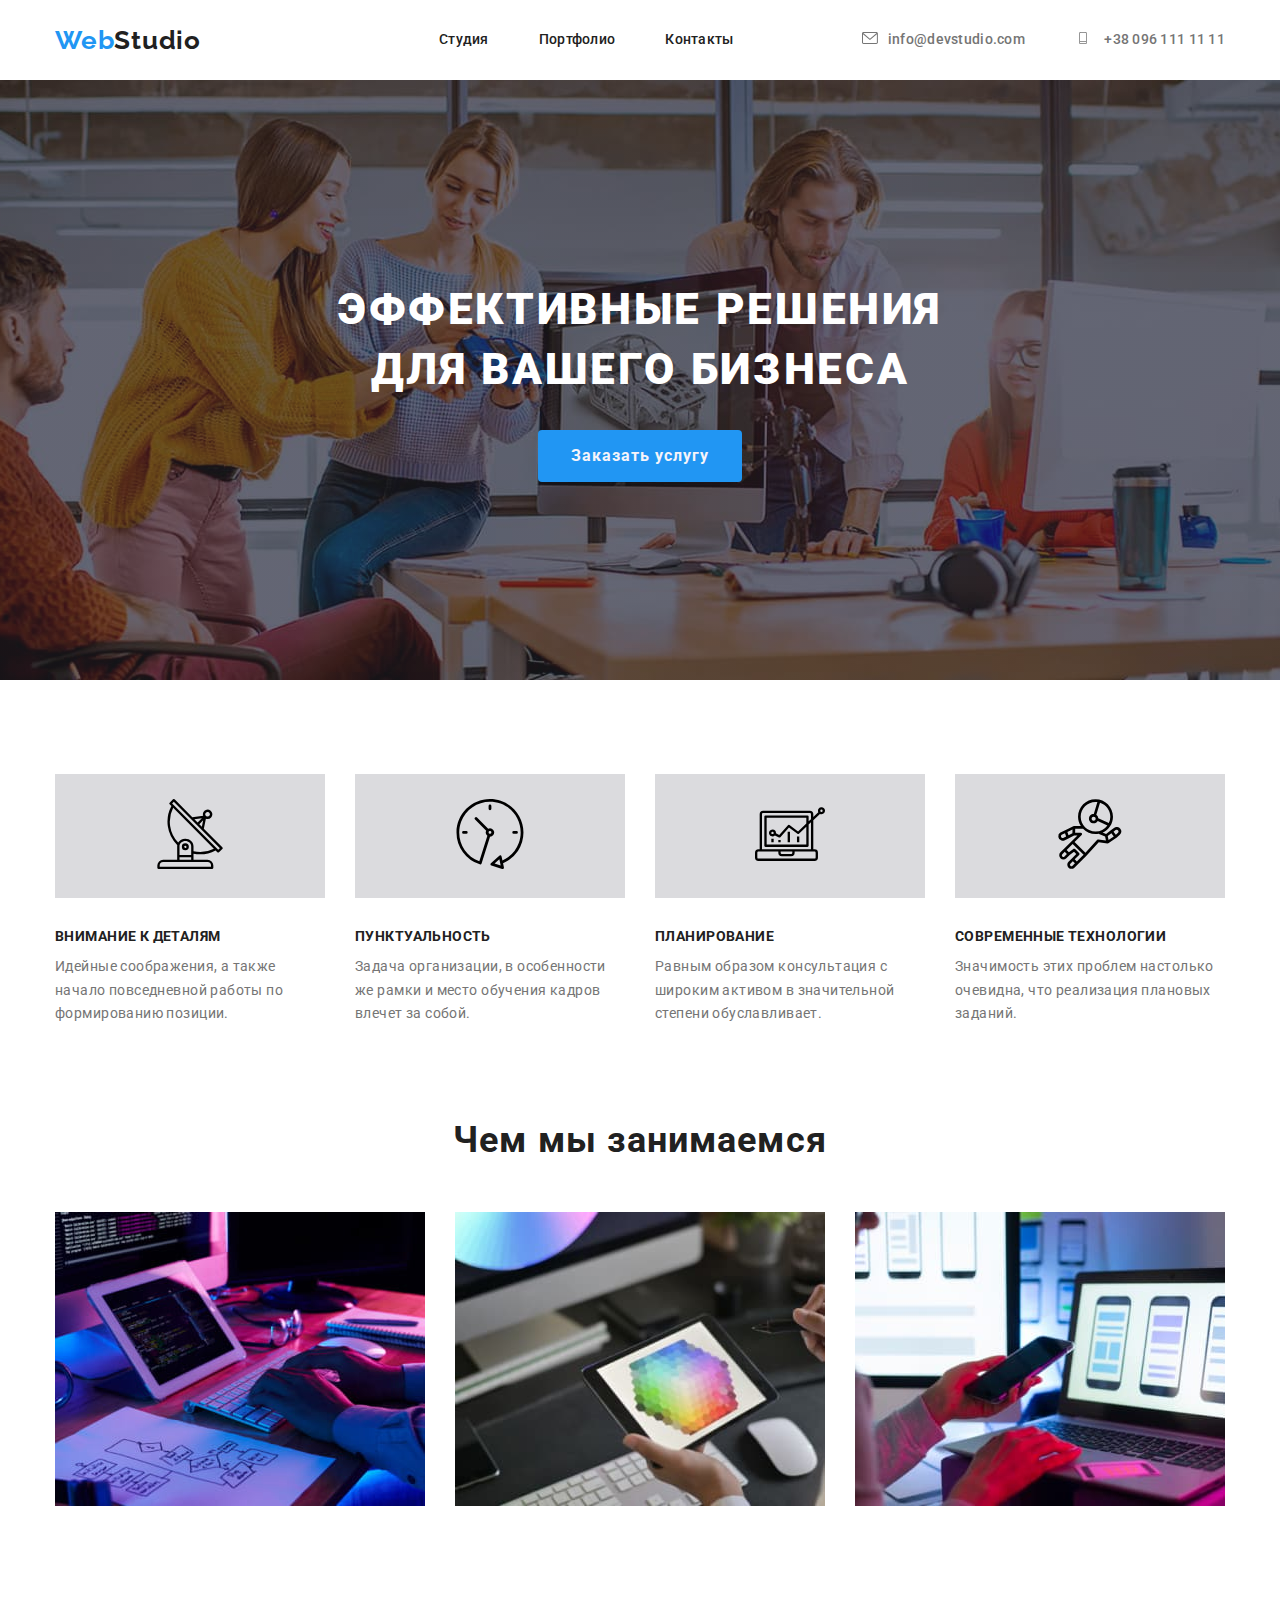
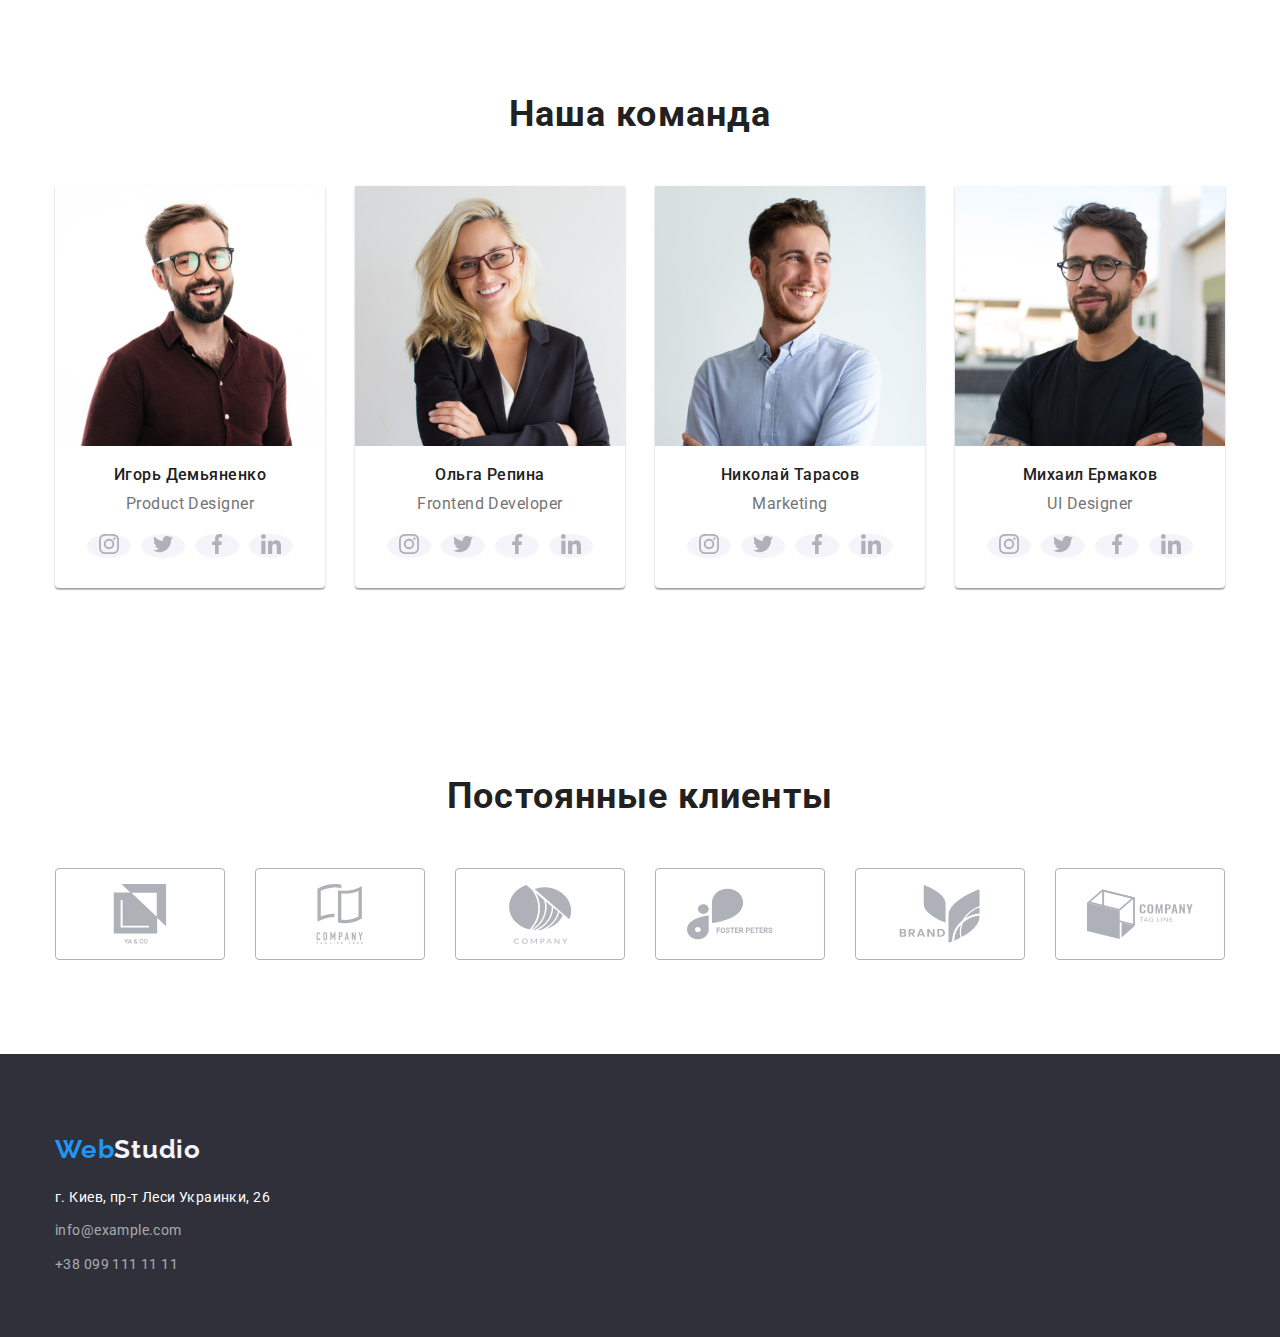
==== commit 2acebc4e: "ррр" ====
--- a/index.html
+++ b/index.html
@@ -133,7 +133,7 @@
            </div>
          </section>
          <!-- ...................................COMMAND..........................-->
-         <section class="section">
+         <section class="section tema">
            <div class="container">
             <h2 class="blocks">Наша команда</h2>
             <ul class="team-list">
@@ -281,7 +281,7 @@
            </div>   
          </section>
          <!-- ..........................CLIENTS.............................. -->
-         <section>
+         <section  class="section">
            <div class="container">
             <h2 class="blocks">Постоянные клиенты</h2>
             <ul class="clients-list ">
--- a/css/styles.css
+++ b/css/styles.css
@@ -59,7 +59,7 @@
     padding-left: 15px;
     padding-right: 15px;
     margin: 0 auto;
-    outline: 2px solid tomato; 
+    /* outline: 2px solid tomato;  */
 }
 
 /* LOGO */
@@ -319,8 +319,10 @@
    padding: 25px 100px;
    justify-content: center;
    align-items: center;
-}
-/* ............................................................WHAT WE DO .............................*/
+   margin-bottom: 30px;
+   background-color: #dbdbde;
+}
+/* .............................................WHAT WE DO .............................*/
 .what-we-do{
     padding-top: 0;
 }
@@ -337,6 +339,7 @@
     margin-right: 30px;
 }
 /* .................................................COMMAND ......................................*/
+
 .team-list{
     display: flex;
 }
@@ -369,11 +372,44 @@
     letter-spacing: 0.03em;
     color: var(--secondary-text-color);
 }
+.network-list{
+    display: flex;
+    justify-content: center;
+}
+.section .team .list-item{
+    box-shadow: 0 10px 10px -5px rgba(0,0,0,0.3);
+}
+.network-item{
+display: flex;
+justify-content: center;
+align-items: center;
+width: 44px;
+padding: 0px;
+ border: none;
+ background-color: var(--button-color);
+ border-radius: 50%;
+ background-repeat: no-repeat;
+background-size: 20px;
+background-position: center;
+color: #757575;
+margin-bottom: 30px;
+}
+.network-item:not(:last-child){
+    margin-right: 10px;
+}
+
+.network-icon{
+    fill: #AFB1B8;
+}
+.network-icon:hover,
+.network-icon:focus{
+    background-color: var(--button-background-color);
+    fill: var(--button-color);
+}
 /* ................................... ..... . . .  .. .CLIENTS...................................... */
 .clients-list{
-    display: flex;  
-    margin-bottom: 94px;
-}
+    display: flex; 
+ }
 .clients-item{
     display: flex;
     align-items: center;
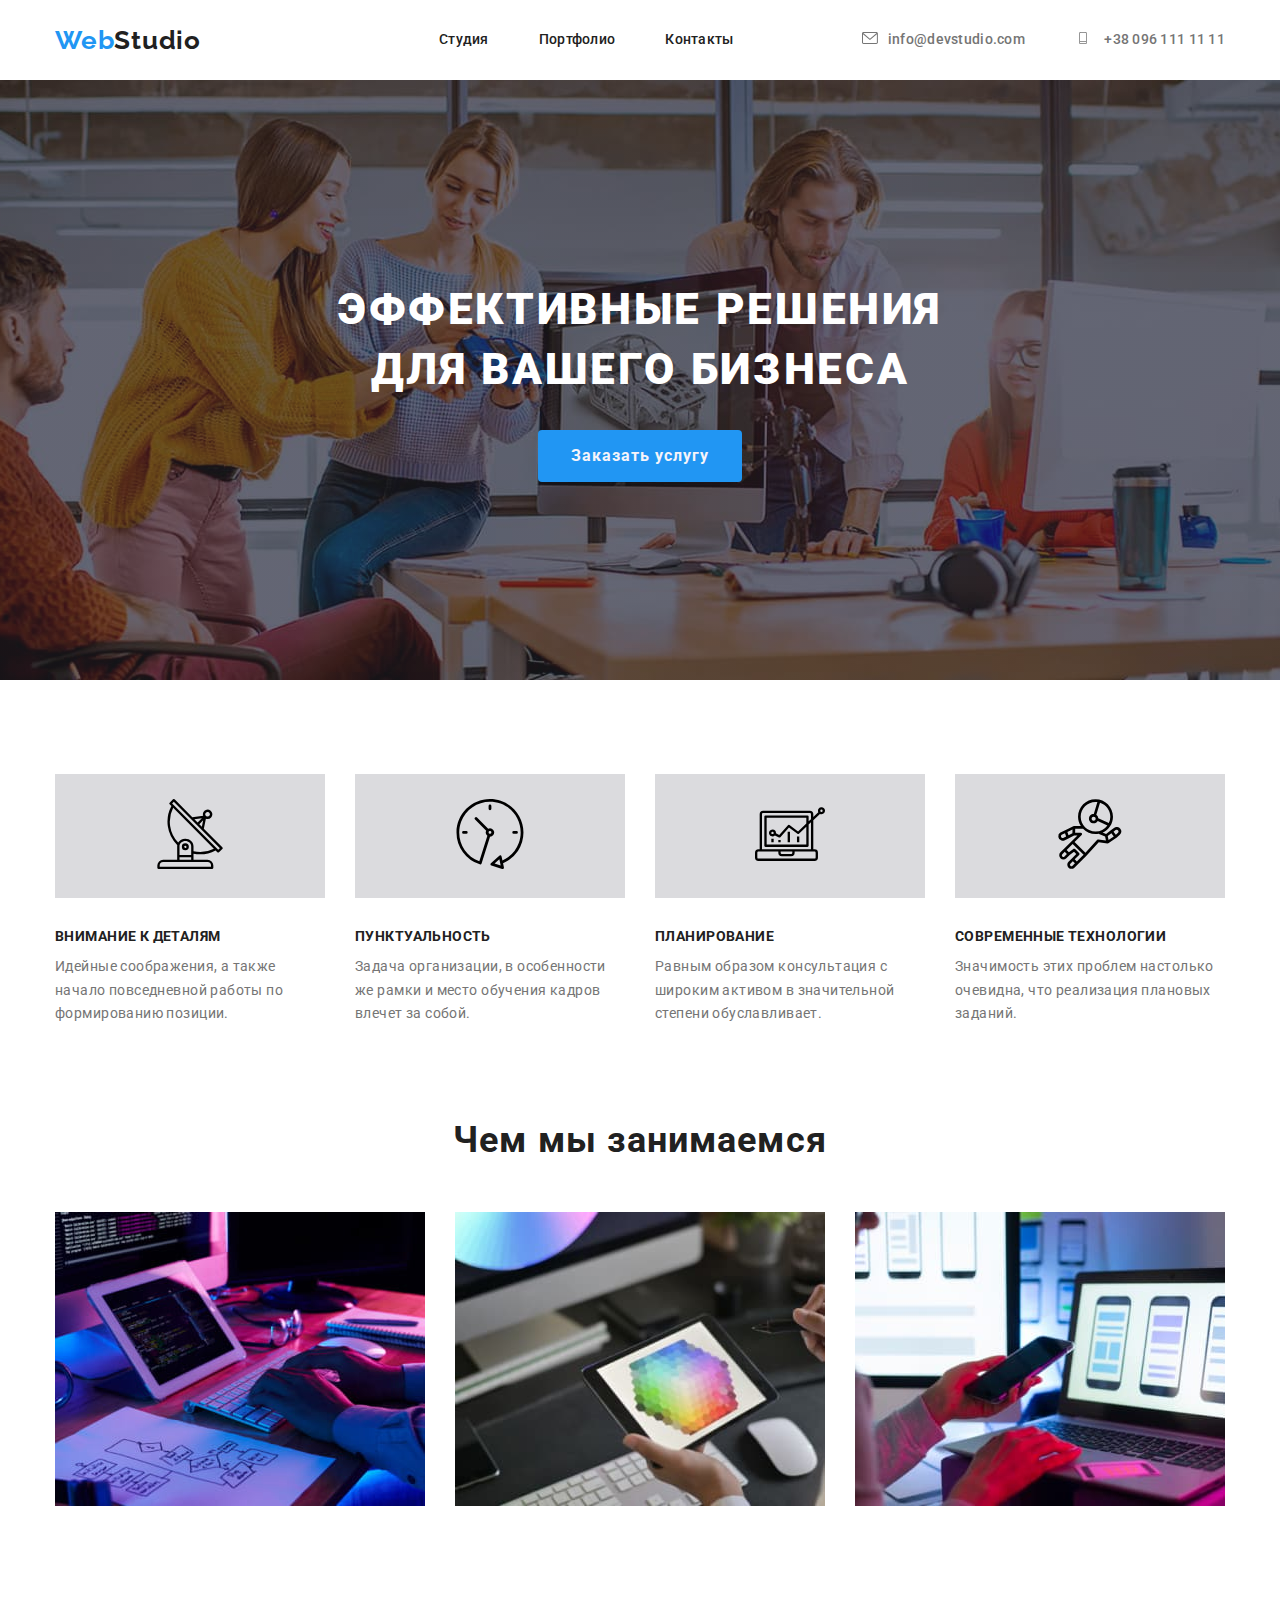
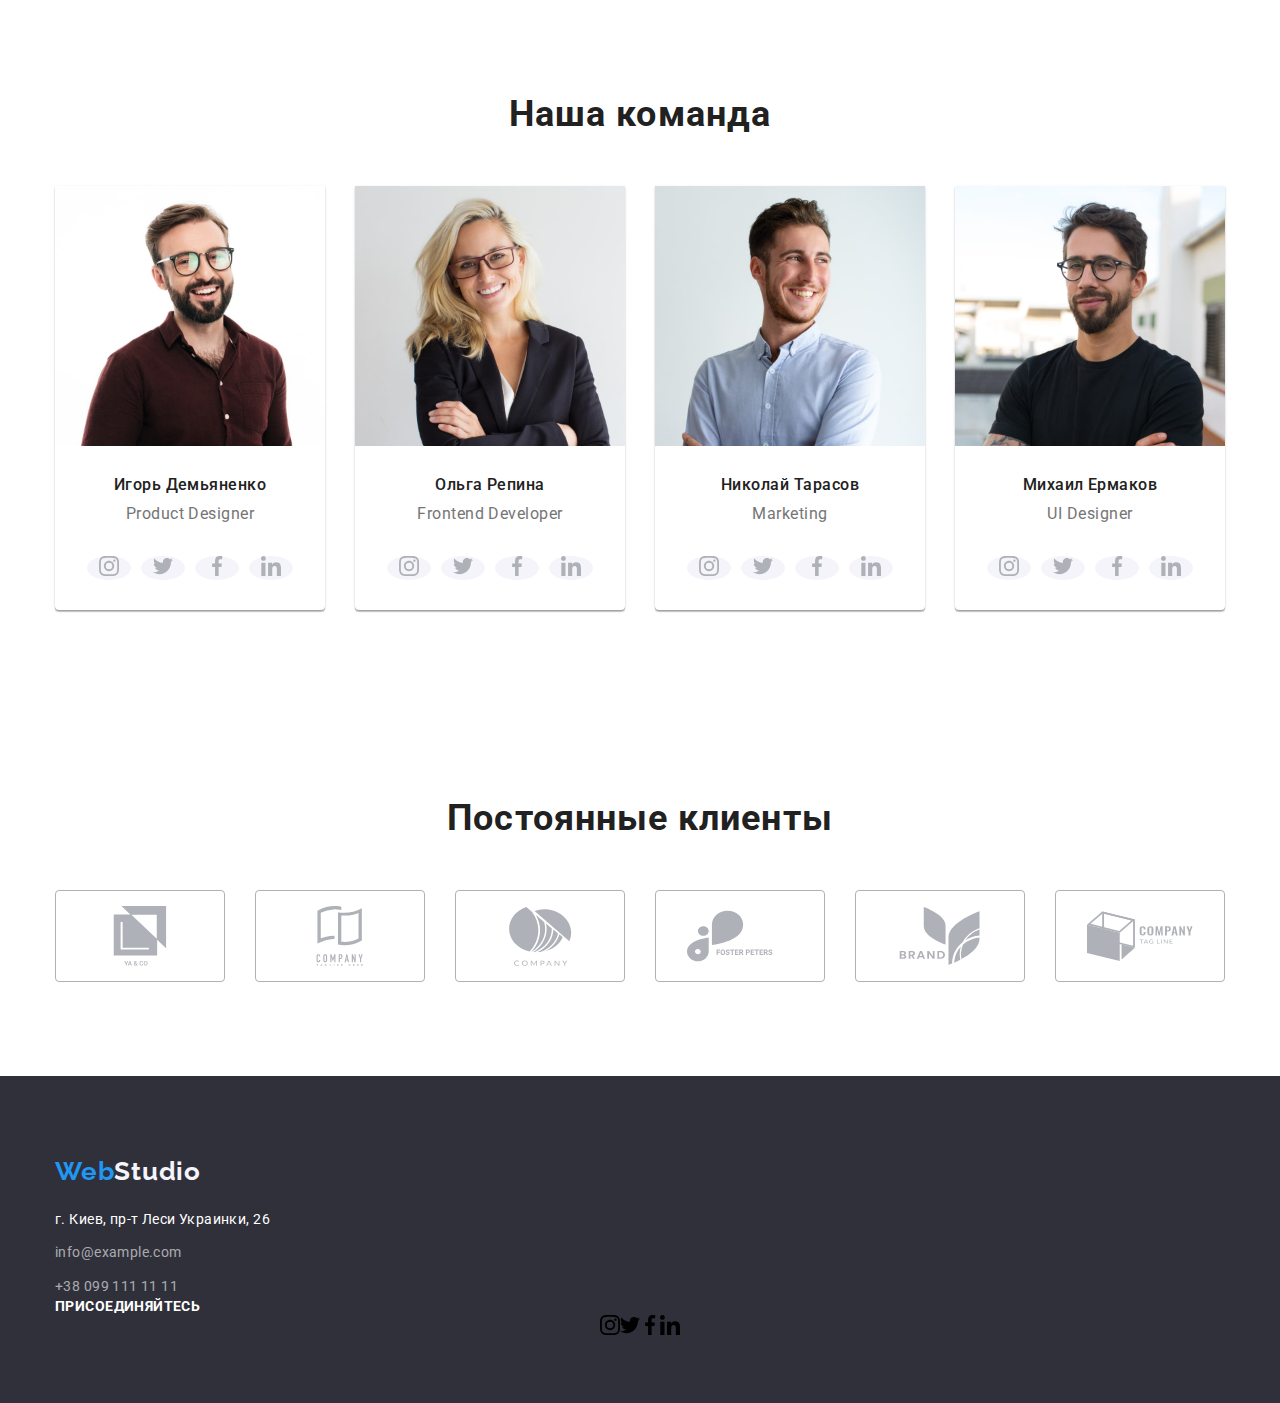
==== commit 8df94e2d: "спаивр" ====
--- a/index.html
+++ b/index.html
@@ -139,8 +139,10 @@
             <ul class="team-list">
                 <li class="list-item">
                    <img src="./images/img (2).jpg" alt="Фото" width="270" height="260">
-                   <h3 class="name">Игорь Демьяненко</h3>
-                   <p class="occupation">Product Designer</p>
+                   <div class="measures">
+                     <h3 class="name">Игорь Демьяненко</h3>
+                    <p class="occupation">Product Designer</p>
+                   </div>
                    <ul class="network-list"> 
                     <li class="network-item"> 
                         <a class="network-link" href="" aria-label="Instagram"> 
@@ -174,8 +176,10 @@
                 </li>
                 <li class="list-item">
                    <img src="./images/img (3).jpg" alt="Фото" width="270" height="260">
-                   <h3 class="name">Ольга Репина</h3>
-                   <p class="occupation">Frontend Developer</p>
+                   <div class="measures">
+                    <h3 class="name">Ольга Репина</h3>
+                    <p class="occupation">Frontend Developer</p>
+                   </div>
                    <ul class="network-list"> 
                     <li class="network-item"> 
                         <a class="network-link" href="" aria-label="Instagram"> 
@@ -209,8 +213,10 @@
                 </li>
                 <li class="list-item">
                    <img src="./images/img (4).jpg" alt="Фото" width="270" height="260">
-                   <h3 class="name">Николай Тарасов</h3>
-                   <p class="occupation">Marketing</p>
+                   <div class="measures">
+                    <h3 class="name">Николай Тарасов</h3>
+                    <p class="occupation">Marketing</p>
+                   </div>
                    <ul class="network-list"> 
                     <li class="network-item"> 
                         <a class="network-link" href="" aria-label="Instagram"> 
@@ -244,8 +250,10 @@
                 </li>
                 <li class="list-item">
                    <img src="./images/img (5).jpg" alt="Фото" width="270" height="260">
-                   <h3 class="name">Михаил Ермаков</h3>
-                   <p class="occupation">UI Designer</p>
+                   <div class="measures">
+                     <h3 class="name">Михаил Ермаков</h3>
+                    <p class="occupation">UI Designer</p>
+                  </div>
                    <ul class="network-list"> 
                     <li class="network-item"> 
                         <a class="network-link" href="" aria-label="Instagram"> 
@@ -337,8 +345,7 @@
             <a class="logotype" href="./index.html">
               <span class="logotype start">Web</span><span class="logotype end">Studio</span>
             </a>
-          </div>
-        
+          </div> 
           <address class="address-footer">
               <ul class="info-list">
                   <li class="list-item">
@@ -352,6 +359,35 @@
                   </li>
               </ul>
           </address>
+          <div class="join-info">
+            <p class="join-us"> ПРИСОЕДИНЯЙТЕСЬ</p>
+            <ul class="join-list">
+              <li class="join-item">
+                <a class="join-link" href="" aria-label="Instagram"> 
+                <svg class="join-icon" width="20" height="20"> 
+                    <use href="./images/icon/sprite.svg#instagram"></use> 
+                </svg> </a> 
+              </li>
+              <li class="join-item">
+                <a class="join-link" href="" aria-label="Instagram"> 
+                <svg class="join-icon" width="20" height="20"> 
+                    <use href="./images/icon/sprite.svg#twitter"></use> 
+                </svg> </a> 
+              </li>
+              <li class="join-item">
+                <a class="join-link" href="" aria-label="Instagram"> 
+                <svg class="join-icon" width="20" height="20"> 
+                    <use href="./images/icon/sprite.svg#facebook"></use> 
+                </svg> </a> 
+              </li>
+              <li class="join-item">
+                <a class="join-link" href="" aria-label="Instagram"> 
+                <svg class="join-icon" width="20" height="20"> 
+                    <use href="./images/icon/sprite.svg#linkedin"></use> 
+                </svg> </a> 
+              </li>
+            </ul>
+          </div>
         </div>
       </footer>
     
--- a/css/styles.css
+++ b/css/styles.css
@@ -358,11 +358,11 @@
 text-align: center;
 letter-spacing: 0.03em;
 color: var(--main-text-color);
-padding-top: 20px;
 margin-bottom: 10px;
 }
-.occupation{
-    padding-bottom: 20px;
+.measures{
+    margin-top: 30px;
+    margin-bottom: 16px;
 }
 .occupation{
     font-weight: 400;
@@ -393,6 +393,7 @@
 background-position: center;
 color: #757575;
 margin-bottom: 30px;
+margin-top: 16px;
 }
 .network-item:not(:last-child){
     margin-right: 10px;
@@ -401,11 +402,7 @@
 .network-icon{
     fill: #AFB1B8;
 }
-.network-icon:hover,
-.network-icon:focus{
-    background-color: var(--button-background-color);
-    fill: var(--button-color);
-}
+
 /* ................................... ..... . . .  .. .CLIENTS...................................... */
 .clients-list{
     display: flex; 
@@ -508,7 +505,12 @@
     width: 370px;
     border: 1px solid #EEEEEE;
 }
-
+.image-item:hover,
+.image-item:focus{
+    box-shadow: 0px 1px 1px rgba(0, 0, 0, 0.12),
+    0px 4px 4px rgba(0, 0, 0, 0.06),
+    1px 4px 6px rgba(0, 0, 0, 0.16);
+}
 .image-name{
 font-weight: 700;
 font-size: 18px;
@@ -588,3 +590,18 @@
     color: var(--contacts-text-color);
     text-decoration: none;
 }
+
+.join-list{
+    display: flex;
+    justify-content: center;
+}
+.join-us{
+font-style: normal;
+font-weight: 700;
+font-size: 14px;
+line-height: 1.14;
+letter-spacing: 0.03em;
+text-transform: uppercase;
+color: var(--rare-white-text-color);
+
+}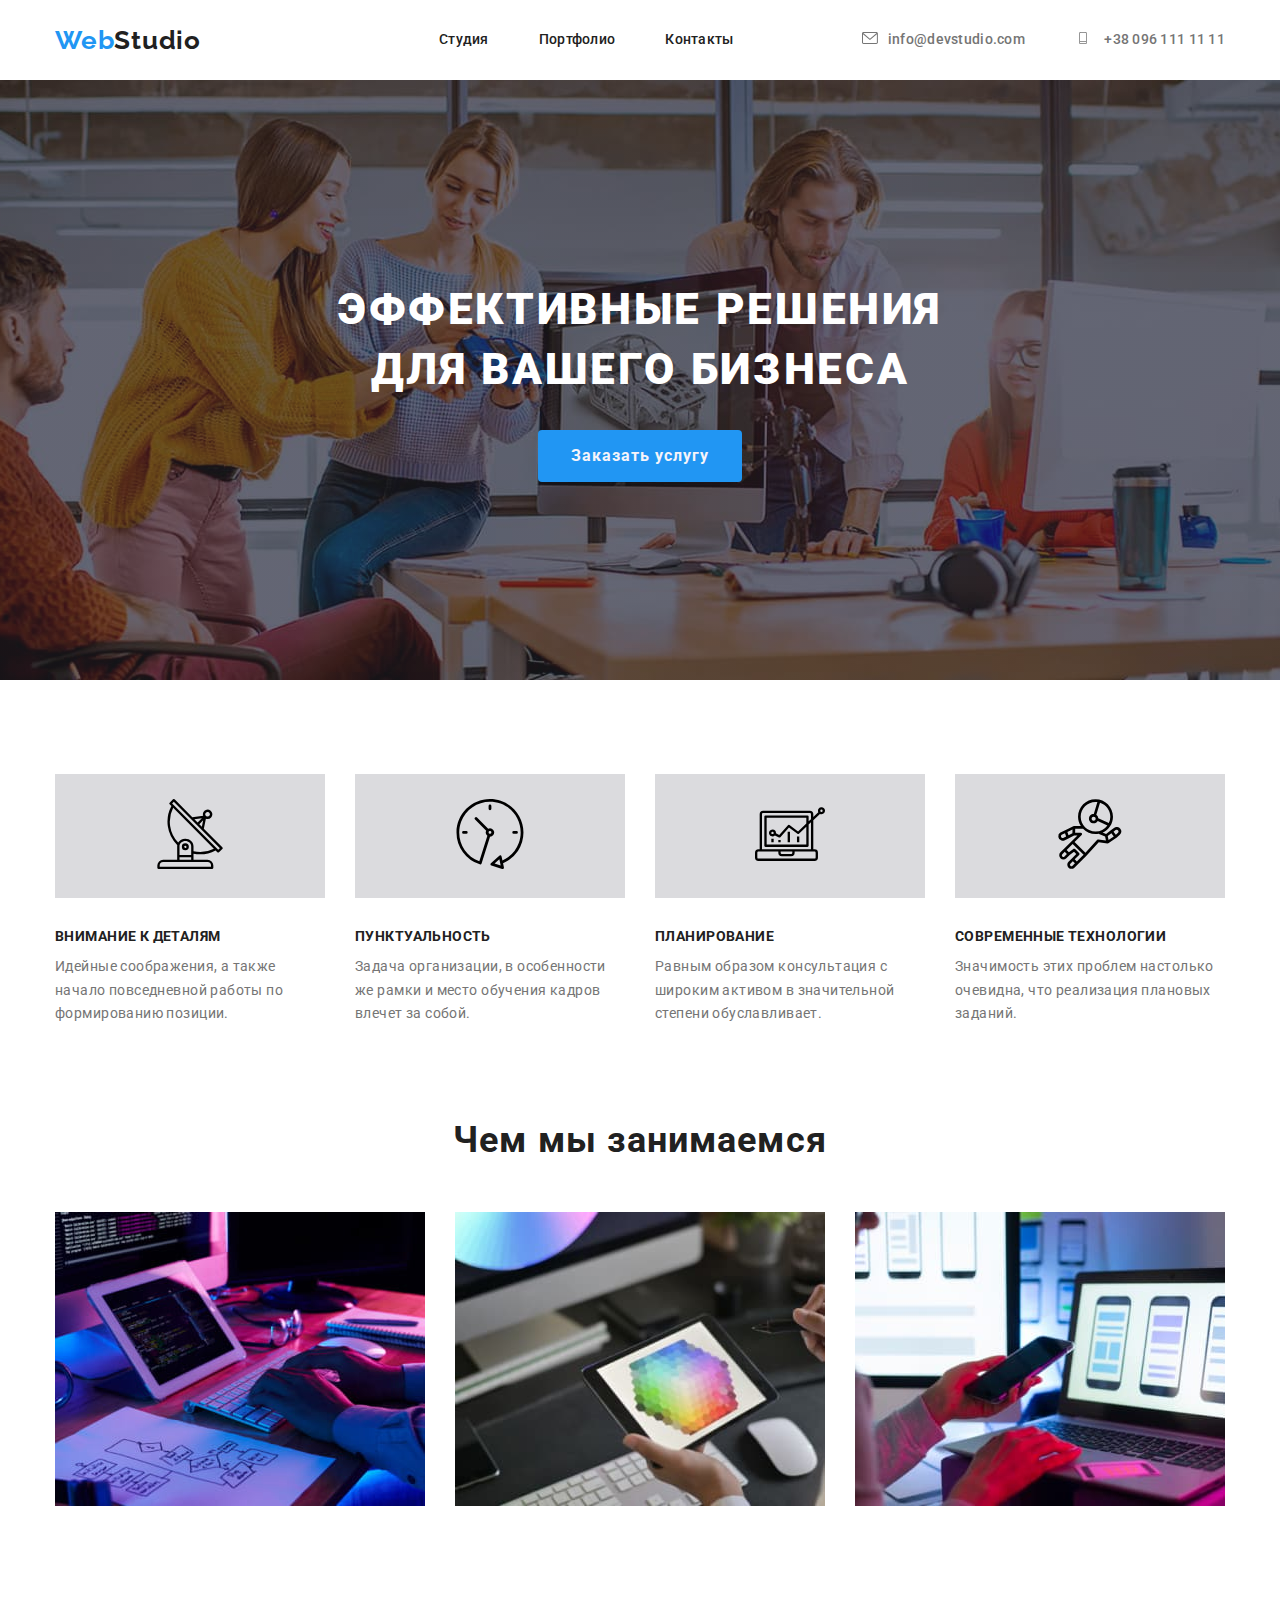
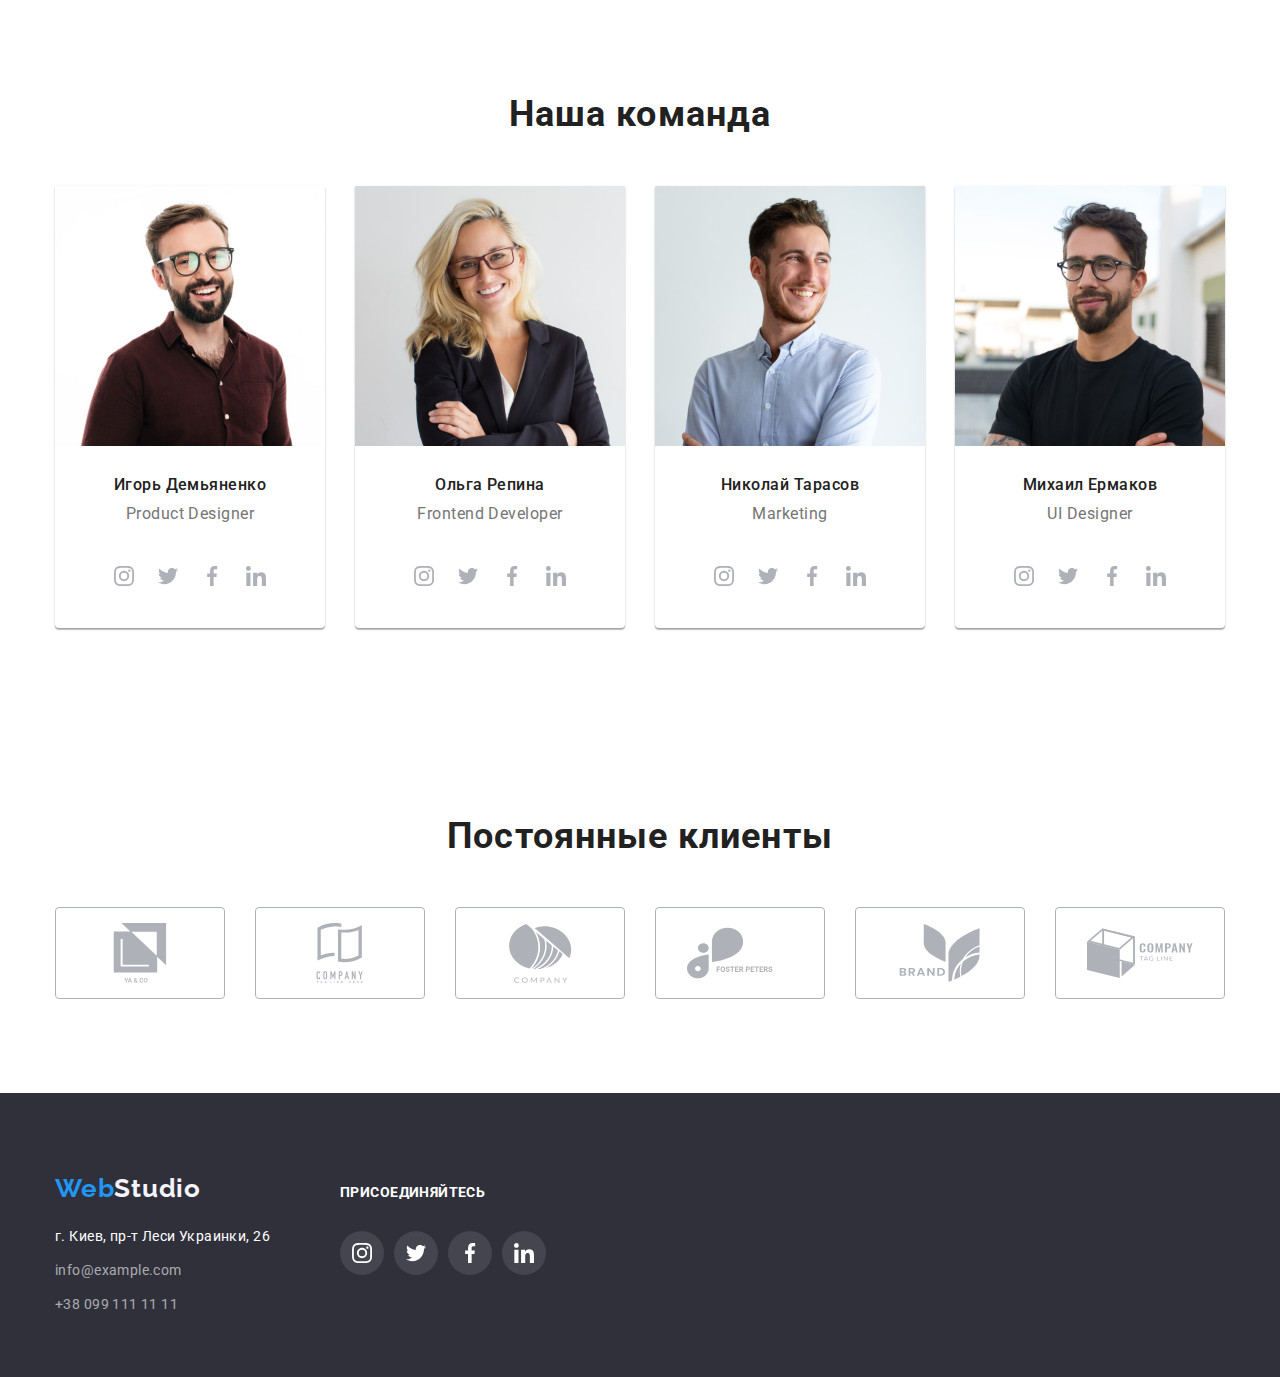
==== commit 62b30aae: "end" ====
--- a/index.html
+++ b/index.html
@@ -340,25 +340,28 @@
          </section>
     </main>
       <footer class="footer">
-        <div class="container footer-finish">
-          <div class="webstudio">
-            <a class="logotype" href="./index.html">
-              <span class="logotype start">Web</span><span class="logotype end">Studio</span>
-            </a>
-          </div> 
-          <address class="address-footer">
-              <ul class="info-list">
-                  <li class="list-item">
-                    <a class="map" href="https://www.google.com/maps/d/u/0/viewer?mid=10uSM3H-mIU3GznYo2szRIEphczw&hl=en_US&ll=50.427326999999984%2C30.538092&z=17">г. Киев, пр-т Леси Украинки, 26</a>
-                  </li>
-                  <li class="list-item">
-                    <a class="contact-footer" href="mailto:info@example.com">info@example.com</a>
-                  </li>
-                  <li class="list-item">
-                    <a class="contact-footer" href="tel:+380991111111">+38 099 111 11 11</a>
-                  </li>
-              </ul>
-          </address>
+          <div class="container footer-finish">
+            <div>
+              <div class="webstudio">
+              <a class="logotype" href="./index.html">
+                <span class="logotype start">Web</span><span class="logotype end">Studio</span>
+              </a>
+            </div> 
+            <address class="address-footer">
+                <ul class="info-list">
+                    <li class="list-item">
+                      <a class="map" href="https://www.google.com/maps/d/u/0/viewer?mid=10uSM3H-mIU3GznYo2szRIEphczw&hl=en_US&ll=50.427326999999984%2C30.538092&z=17">г. Киев, пр-т Леси Украинки, 26</a>
+                    </li>
+                    <li class="list-item">
+                      <a class="contact-footer" href="mailto:info@example.com">info@example.com</a>
+                    </li>
+                    <li class="list-item">
+                      <a class="contact-footer" href="tel:+380991111111">+38 099 111 11 11</a>
+                    </li>
+                </ul>
+            </address>     
+            </div>
+            
           <div class="join-info">
             <p class="join-us"> ПРИСОЕДИНЯЙТЕСЬ</p>
             <ul class="join-list">
--- a/css/styles.css
+++ b/css/styles.css
@@ -372,36 +372,42 @@
     letter-spacing: 0.03em;
     color: var(--secondary-text-color);
 }
-.network-list{
-    display: flex;
-    justify-content: center;
-}
+
 .section .team .list-item{
     box-shadow: 0 10px 10px -5px rgba(0,0,0,0.3);
 }
-.network-item{
-display: flex;
-justify-content: center;
-align-items: center;
-width: 44px;
-padding: 0px;
- border: none;
- background-color: var(--button-color);
- border-radius: 50%;
- background-repeat: no-repeat;
-background-size: 20px;
-background-position: center;
-color: #757575;
-margin-bottom: 30px;
-margin-top: 16px;
-}
+
+ .network-list{
+    display: flex;
+    justify-content: center;
+    margin-top: 30px;
+    margin-bottom: 30px;
+}
+
+
+.network-link:hover,
+.netwotk-link:focus{
+    background-color: var(--button-background-color);
+    border-radius: 50%;
+    fill: #ffffff;
+ }
+ /*
 .network-item:not(:last-child){
     margin-right: 10px;
-}
-
-.network-icon{
+}  */
+
+
+.network-link{
     fill: #AFB1B8;
-}
+    width: 44px;
+    height: 44px;
+    display: flex;
+    border-radius: 50%;
+    justify-content: center;
+    align-items: center;
+}
+
+
 
 /* ................................... ..... . . .  .. .CLIENTS...................................... */
 .clients-list{
@@ -591,17 +597,43 @@
     text-decoration: none;
 }
 
+.footer-finish{
+    display: flex;
+    align-items: baseline;
+}
+.join-info{
+    display: block;
+    margin-left: 70px;
+}
+
+.join-us{
+    font-style: normal;
+    font-weight: 700;
+    font-size: 14px;
+    line-height: 1.14;
+    letter-spacing: 0.03em;
+    text-transform: uppercase;
+    color: var(--rare-white-text-color);
+    margin-bottom: 30px;
+    }
 .join-list{
-    display: flex;
-    justify-content: center;
-}
-.join-us{
-font-style: normal;
-font-weight: 700;
-font-size: 14px;
-line-height: 1.14;
-letter-spacing: 0.03em;
-text-transform: uppercase;
-color: var(--rare-white-text-color);
-
-}+display: flex;
+justify-content: center;
+}
+.join-item:not(:last-child) {
+    margin-right: 10px;
+  }
+.join-link{
+fill: #ffffff;
+width: 44px;
+height: 44px;
+display: flex;
+background-color: rgba(255, 255, 255, 0.1);
+border-radius: 50%;
+justify-content: center;
+ align-items: center;
+}
+.join-link:hover,
+.join-link:focus{
+    background-color: var(--button-background-color);
+}
